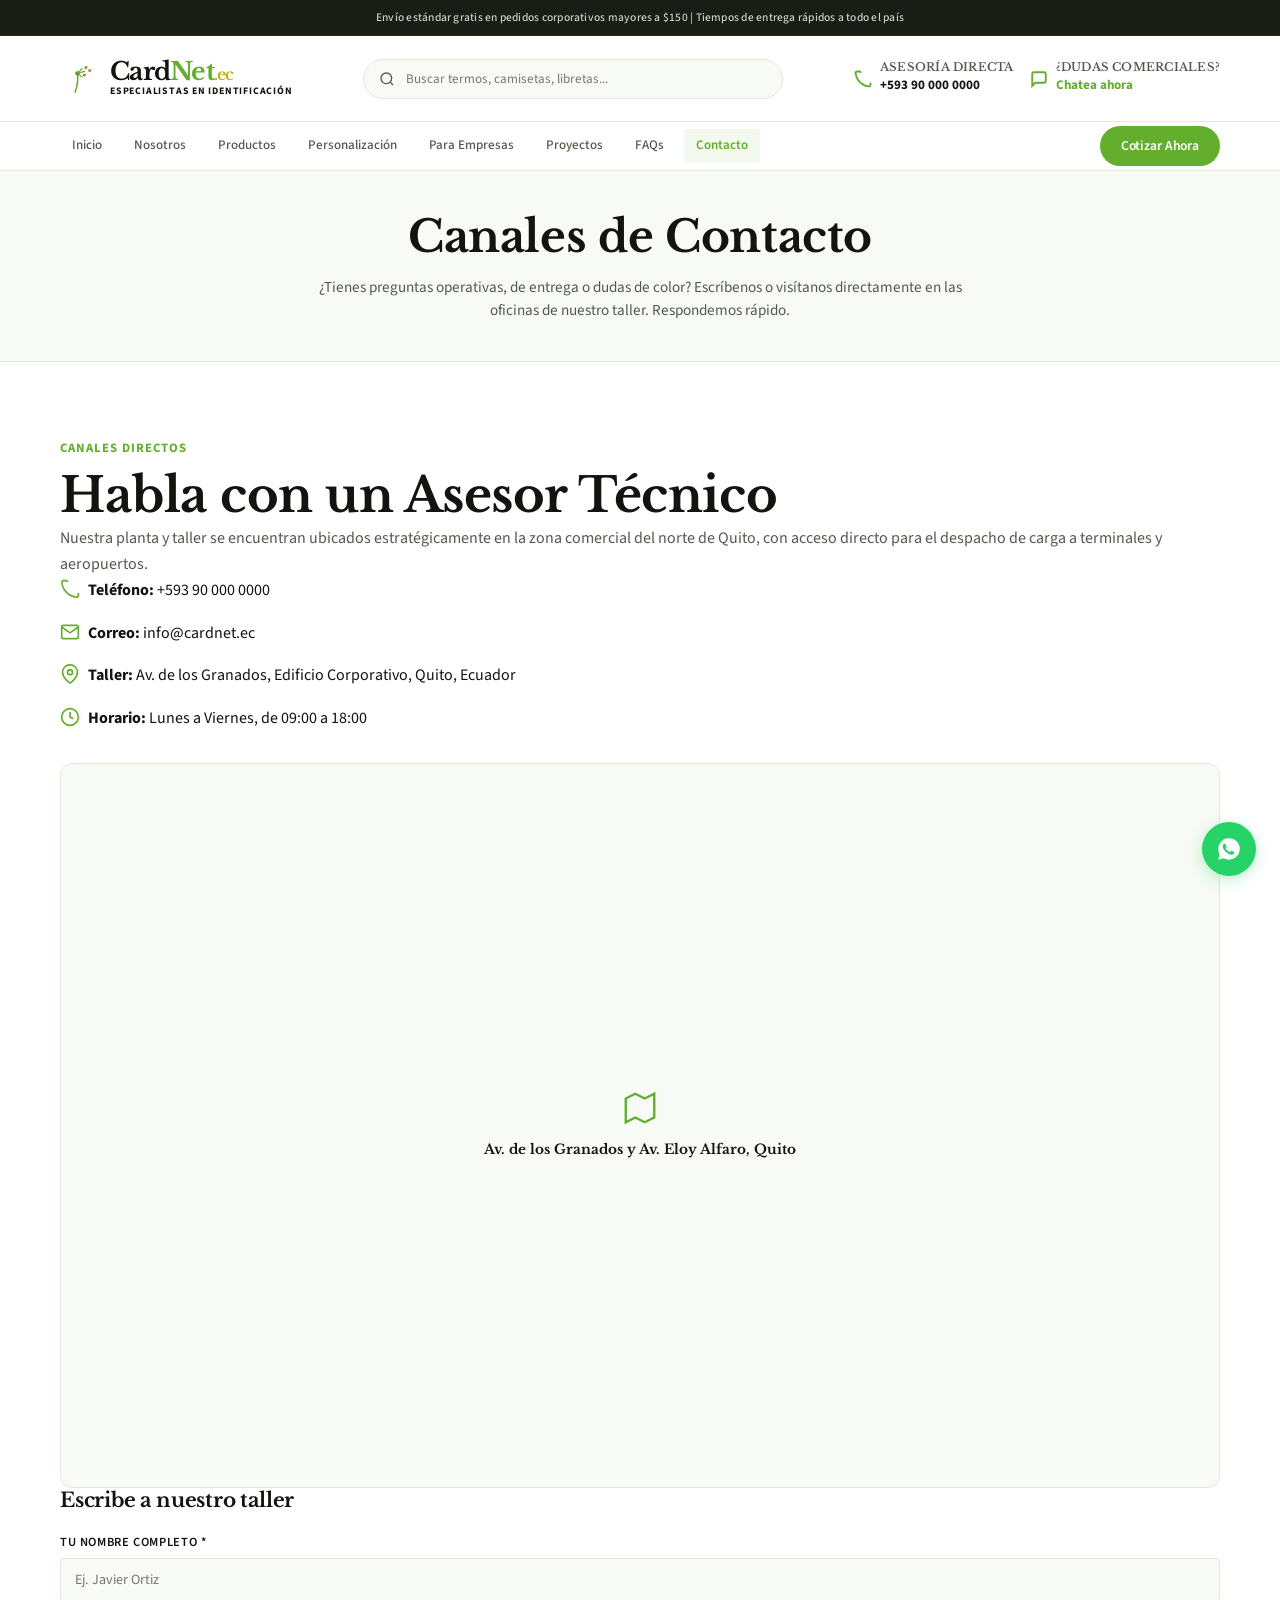
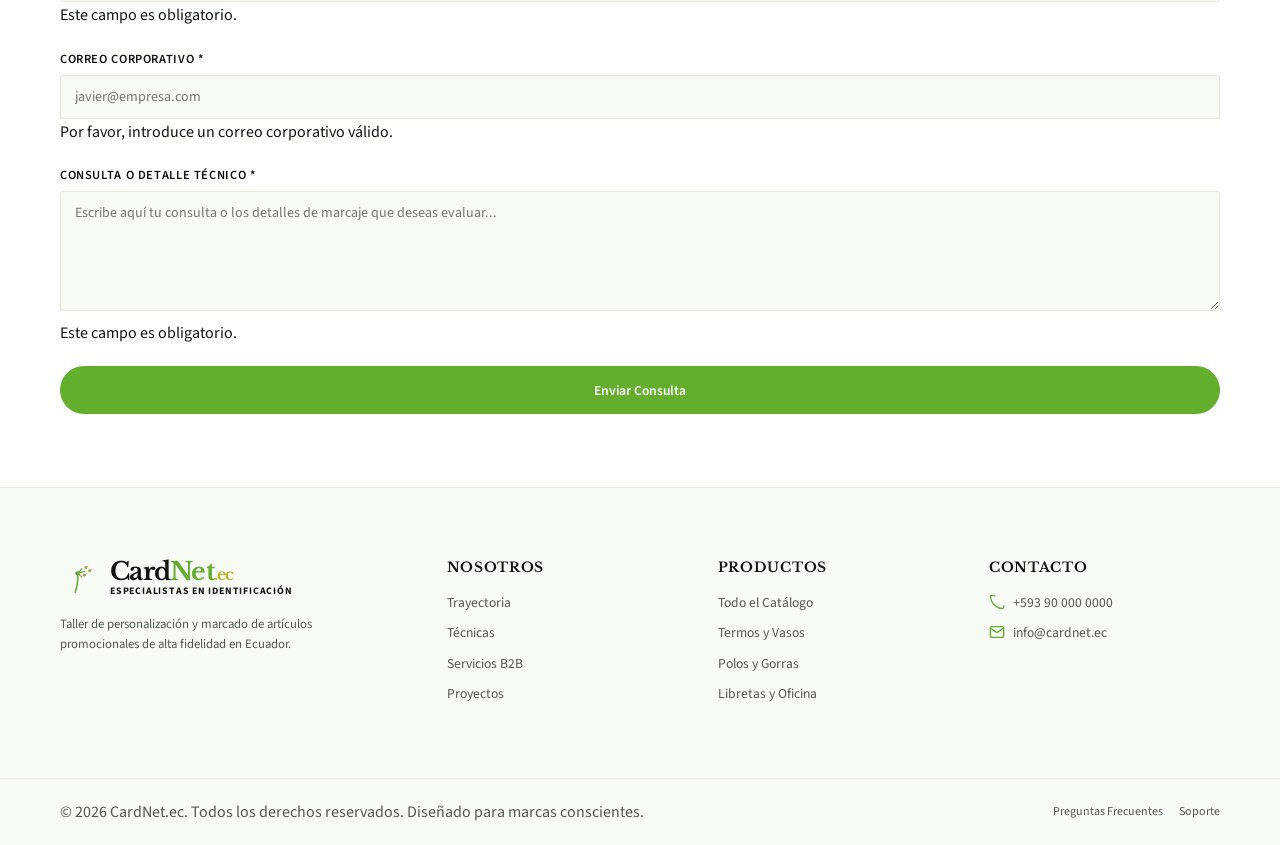
==== contacto.html @ f40c0572 "Redesign: Change typography to Libre Baskerville & Source Sans 3 for formal, elegant and premium cor" ====
<!DOCTYPE html>
<html lang="es">
<head>
    <meta charset="UTF-8">
    <meta name="viewport" content="width=device-width, initial-scale=1.0">
    <title>Contacto | CardNet.ec - Taller de Marcado Promocional</title>
    <meta name="description" content="Ponte en contacto con CardNet.ec. Agenda una llamada comercial, escríbenos por WhatsApp o visítanos en nuestro taller de Quito, Ecuador.">
    <link rel="canonical" href="https://cardnet.ec/contacto.html">
    
    <!-- Open Graph -->
    <meta property="og:type" content="website">
    <meta property="og:url" content="https://cardnet.ec/contacto.html">
    <meta property="og:title" content="Contacto Comercial B2B | CardNet.ec">
    <meta property="og:description" content="Comunícate con nuestros asesores de marcado técnico. Rápida respuesta corporativa.">
    <meta property="og:image" content="https://cardnet.ec/images/og-image.jpg">

    <!-- CSS Modulares -->
    <link rel="stylesheet" href="css/base.css?v=1.0.5">
    <link rel="stylesheet" href="css/layout.css?v=1.0.5">
    <link rel="stylesheet" href="css/components.css?v=1.0.5">
    <link rel="stylesheet" href="css/pages.css?v=1.0.5">
    <link rel="stylesheet" href="css/animations.css?v=1.0.5">

    <!-- Google Fonts: Libre Baskerville (Serif Elegante) & Source Sans 3 (Sans Formal) -->
    <link rel="preconnect" href="https://fonts.googleapis.com">
    <link rel="preconnect" href="https://fonts.gstatic.com" crossorigin>
    <link href="https://fonts.googleapis.com/css2?family=Libre+Baskerville:ital,wght@0,400;0,700;1,400&family=Source+Sans+3:wght@400;500;600;700&display=swap" rel="stylesheet">
</head>
<body>

    <!-- Barra de Anuncios Superior -->
    <div class="top-announcement-bar">
        Envío estándar gratis en pedidos corporativos mayores a $150 | Tiempos de entrega rápidos a todo el país
    </div>

    <!-- Cabecera de Página Multicapa -->
    <header class="main-header">
        <div class="container">
            <div class="header-middle">
                <a href="index.html" class="logo" aria-label="CardNet.ec Inicio">
                    <span class="logo-symbol-wrap">
                        <svg class="logo-dandelion" viewBox="0 0 100 80" width="38" height="38" fill="none" stroke="currentColor">
                            <path d="M40 75 C45 60 48 40 46 25" stroke="#63AE2C" stroke-width="4" stroke-linecap="round"/>
                            <circle cx="46" cy="25" r="5" fill="#63AE2C"/>
                            <path d="M46 25 L58 13 M46 25 L65 20 M46 25 L58 35" stroke="#63AE2C" stroke-width="3" stroke-linecap="round"/>
                            <circle cx="68" cy="10" r="3" fill="#BAAF1A"/>
                            <path d="M68 10 L74 6" stroke="#BAAF1A" stroke-width="2"/>
                            <circle cx="78" cy="18" r="3" fill="#BAAF1A"/>
                            <path d="M78 18 L84 14" stroke="#BAAF1A" stroke-width="2"/>
                            <circle cx="64" cy="30" r="3" fill="#BAAF1A"/>
                            <path d="M64 30 L70 26" stroke="#BAAF1A" stroke-width="2"/>
                        </svg>
                    </span>
                    <span class="logo-text-group">
                        <span class="logo-text">Card<span class="logo-net">Net</span><span class="logo-suffix">.ec</span></span>
                        <span class="logo-subtext">Especialistas en IDentificación</span>
                    </span>
                </a>
                
                <div class="header-search">
                    <svg class="search-icon" viewBox="0 0 24 24" width="18" height="18" fill="none" stroke="currentColor" stroke-width="2">
                        <circle cx="11" cy="11" r="8"/><line x1="21" y1="21" x2="16.65" y2="16.65"/>
                    </svg>
                    <input class="search-input" type="text" placeholder="Buscar termos, camisetas, libretas...">
                </div>

                <div class="header-contact-status">
                    <div class="contact-status-item">
                        <span class="status-icon-wrap">
                            <svg style="width: 18px; height: 18px; fill: none; stroke: currentColor; stroke-width: 2.5;" viewBox="0 0 24 24">
                                <path d="M22 16.92v3a2 2 0 0 1-2.18 2 19.79 19.79 0 0 1-8.63-3.07 19.5 19.5 0 0 1-6-6 19.79 19.79 0 0 1-3.07-8.67A2 2 0 0 1 4.11 2h3a2 2 0 0 1 2 1.72(12.84 12.84 0 0 0 .7 2.81 2 2 0 0 1-.45 2.11L8.09 9.91a16 16 0 0 0 6 6l1.27-1.27a2 2 0 0 1 2.11-.45 12.84 12.84 0 0 0 2.81.7A2 2 0 0 1 22 16.92z"/>
                            </svg>
                        </span>
                        <div class="status-text">
                            <h4>Asesoría Directa</h4>
                            <p>+593 90 000 0000</p>
                        </div>
                    </div>
                    <div class="contact-status-item">
                        <span class="status-icon-wrap">
                            <svg style="width: 18px; height: 18px; fill: none; stroke: currentColor; stroke-width: 2.5;" viewBox="0 0 24 24">
                                <path d="M21 15a2 2 0 0 1-2 2H7l-4 4V5a2 2 0 0 1 2-2h14a2 2 0 0 1 2 2z"/>
                            </svg>
                        </span>
                        <div class="status-text">
                            <h4>¿Dudas Comerciales?</h4>
                            <p><a href="#" class="status-link">Chatea ahora</a></p>
                        </div>
                    </div>
                </div>

                <button class="burger-menu" aria-label="Abrir menú de navegación" aria-expanded="false" aria-controls="mobile-nav">
                    <span class="burger-line"></span>
                    <span class="burger-line"></span>
                    <span class="burger-line"></span>
                </button>
            </div>
        </div>

        <div class="header-bottom">
            <div class="container nav-container">
                <nav class="nav-menu" aria-label="Navegación principal">
                    <a href="index.html" class="nav-link">Inicio</a>
                    <a href="nosotros.html" class="nav-link">Nosotros</a>
                    <a href="productos.html" class="nav-link">Productos</a>
                    <a href="personalizacion.html" class="nav-link">Personalización</a>
                    <a href="empresas.html" class="nav-link">Para Empresas</a>
                    <a href="proyectos.html" class="nav-link">Proyectos</a>
                    <a href="faq.html" class="nav-link">FAQs</a>
                    <a href="contacto.html" class="nav-link active">Contacto</a>
                </nav>
                <div class="header-bottom-actions">
                    <a href="cotizacion.html" class="btn btn-primary" style="padding: 0.5rem 1.25rem;">Cotizar Ahora</a>
                </div>
            </div>
        </div>
    </header>

    <!-- Menú Móvil -->
    <div class="mobile-nav-overlay"></div>
    <nav id="mobile-nav" class="mobile-nav" aria-label="Navegación móvil">
        <a href="index.html" class="mobile-link">Inicio</a>
        <a href="nosotros.html" class="mobile-link">Nosotros</a>
        <a href="productos.html" class="mobile-link">Productos</a>
        <a href="personalizacion.html" class="mobile-link">Personalización</a>
        <a href="empresas.html" class="mobile-link">Para Empresas</a>
        <a href="proyectos.html" class="mobile-link">Proyectos</a>
        <a href="faq.html" class="mobile-link">FAQs</a>
        <a href="contacto.html" class="mobile-link active">Contacto</a>
        <a href="cotizacion.html" class="btn btn-primary" style="margin-top: 1rem; width: 100%;">Cotizar Ahora</a>
    </nav>

    <!-- Encabezado de Página Interna -->
    <div class="page-header-block">
        <div class="container">
            <h1 class="page-header-title">Canales de Contacto</h1>
            <p class="page-header-description">¿Tienes preguntas operativas, de entrega o dudas de color? Escríbenos o visítanos directamente en las oficinas de nuestro taller. Respondemos rápido.</p>
        </div>
    </div>

    <!-- MAIN CONTENT -->
    <main class="section-padding container">
        
        <div class="split-feature">
            
            <!-- Canales y Horarios -->
            <div class="split-content reveal-on-scroll">
                <span class="section-subtitle">Canales Directos</span>
                <h2>Habla con un Asesor Técnico</h2>
                <p>Nuestra planta y taller se encuentran ubicados estratégicamente en la zona comercial del norte de Quito, con acceso directo para el despacho de carga a terminales y aeropuertos.</p>
                
                <div class="footer-contact-info" style="margin-bottom: 2rem; gap: 1rem;">
                    <div class="footer-contact-item" style="font-size: 1rem;">
                        <svg class="footer-contact-icon" style="width: 20px; height: 20px;" viewBox="0 0 24 24"><path d="M22 16.92v3a2 2 0 0 1-2.18 2 19.79 19.79 0 0 1-8.63-3.07 19.5 19.5 0 0 1-6-6 19.79 19.79 0 0 1-3.07-8.67A2 2 0 0 1 4.11 2h3a2 2 0 0 1 2 1.72(12.84 12.84 0 0 0 .7 2.81 2 2 0 0 1-.45 2.11L8.09 9.91a16 16 0 0 0 6 6l1.27-1.27a2 2 0 0 1 2.11-.45 12.84 12.84 0 0 0 2.81.7A2 2 0 0 1 22 16.92z"/></svg>
                        <span><strong>Teléfono:</strong> +593 90 000 0000</span>
                    </div>
                    <div class="footer-contact-item" style="font-size: 1rem;">
                        <svg class="footer-contact-icon" style="width: 20px; height: 20px;" viewBox="0 0 24 24"><path d="M4 4h16c1.1 0 2 .9 2 2v12c0 1.1-.9 2-2 2H4c-1.1 0-2-.9-2-2V6c0-1.1.9-2 2-2z"/><path d="m22 6-10 7L2 6"/></svg>
                        <span><strong>Correo:</strong> info@cardnet.ec</span>
                    </div>
                    <div class="footer-contact-item" style="font-size: 1rem;">
                        <svg class="footer-contact-icon" style="width: 20px; height: 20px;" viewBox="0 0 24 24"><path d="M21 10c0 7-9 13-9 13s-9-6-9-13a9 9 0 0 1 18 0z"/><circle cx="12" cy="10" r="3"/></svg>
                        <span><strong>Taller:</strong> Av. de los Granados, Edificio Corporativo, Quito, Ecuador</span>
                    </div>
                    <div class="footer-contact-item" style="font-size: 1rem;">
                        <svg class="footer-contact-icon" style="width: 20px; height: 20px;" viewBox="0 0 24 24"><circle cx="12" cy="12" r="10"/><polyline points="12 6 12 12 16 14"/></svg>
                        <span><strong>Horario:</strong> Lunes a Viernes, de 09:00 a 18:00</span>
                    </div>
                </div>

                <div class="image-placeholder theme-blue">
                    <svg class="image-placeholder-icon" viewBox="0 0 24 24" width="44" height="44" fill="none" stroke="currentColor" stroke-width="1.5">
                        <polygon points="3 6 9 3 15 6 21 3 21 18 15 21 9 18 3 21"/></svg>
                    <span class="image-placeholder-text">Av. de los Granados y Av. Eloy Alfaro, Quito</span>
                </div>
            </div>

            <!-- Formulario de Consulta -->
            <div class="split-visual reveal-on-scroll delay-100">
                <div class="solution-card">
                    <h3 style="margin-bottom: 1.25rem; font-size: 1.25rem;">Escribe a nuestro taller</h3>
                    
                    <form id="contact-form" novalidate>
                        <div class="form-group">
                            <label class="form-label" for="name">Tu Nombre Completo *</label>
                            <input class="form-input" type="text" id="name" required placeholder="Ej. Javier Ortiz">
                            <span class="form-error-msg">Este campo es obligatorio.</span>
                        </div>

                        <div class="form-group">
                            <label class="form-label" for="email">Correo Corporativo *</label>
                            <input class="form-input" type="email" id="email" required placeholder="javier@empresa.com">
                            <span class="form-error-msg">Por favor, introduce un correo corporativo válido.</span>
                        </div>

                        <div class="form-group">
                            <label class="form-label" for="message">Consulta o Detalle Técnico *</label>
                            <textarea class="form-textarea" id="message" required placeholder="Escribe aquí tu consulta o los detalles de marcaje que deseas evaluar..."></textarea>
                            <span class="form-error-msg">Este campo es obligatorio.</span>
                        </div>

                        <button class="btn btn-primary" type="submit" style="width: 100%;">
                            Enviar Consulta
                        </button>
                    </form>
                </div>
            </div>

        </div>

    </main>

    <!-- Pie de Página -->
    <footer class="main-footer">
        <div class="container footer-top section-padding">
            <div class="footer-grid">
                <div class="footer-brand-column">
                    <a href="index.html" class="logo footer-logo" aria-label="CardNet.ec Inicio">
                        <span class="logo-symbol-wrap">
                            <svg class="logo-dandelion" viewBox="0 0 100 80" width="32" height="32" fill="none" stroke="currentColor">
                            <path d="M40 75 C45 60 48 40 46 25" stroke="#63AE2C" stroke-width="4" stroke-linecap="round"/>
                            <circle cx="46" cy="25" r="5" fill="#63AE2C"/>
                            <path d="M46 25 L58 13 M46 25 L65 20 M46 25 L58 35" stroke="#63AE2C" stroke-width="3" stroke-linecap="round"/>
                            <circle cx="68" cy="10" r="3" fill="#BAAF1A"/>
                            <path d="M68 10 L74 6" stroke="#BAAF1A" stroke-width="2"/>
                            <circle cx="78" cy="18" r="3" fill="#BAAF1A"/>
                            <path d="M78 18 L84 14" stroke="#BAAF1A" stroke-width="2"/>
                            <circle cx="64" cy="30" r="3" fill="#BAAF1A"/>
                            <path d="M64 30 L70 26" stroke="#BAAF1A" stroke-width="2"/>
                        </svg>
                        </span>
                        <span class="logo-text-group">
                            <span class="logo-text">Card<span class="logo-net">Net</span><span class="logo-suffix">.ec</span></span>
                            <span class="logo-subtext">Especialistas en IDentificación</span>
                        </span>
                    </a>
                    <p class="footer-description">Taller de personalización y marcado de artículos promocionales de alta fidelidad en Ecuador.</p>
                </div>
                <div class="footer-links-column">
                    <h3 class="footer-heading">Nosotros</h3>
                    <nav class="footer-links" aria-label="Enlaces corporativos">
                        <a href="nosotros.html" class="footer-link">Trayectoria</a>
                        <a href="personalizacion.html" class="footer-link">Técnicas</a>
                        <a href="empresas.html" class="footer-link">Servicios B2B</a>
                        <a href="proyectos.html" class="footer-link">Proyectos</a>
                    </nav>
                </div>
                <div class="footer-links-column">
                    <h3 class="footer-heading">Productos</h3>
                    <nav class="footer-links" aria-label="Enlaces de productos">
                        <a href="productos.html" class="footer-link">Todo el Catálogo</a>
                        <a href="productos.html#termos" class="footer-link">Termos y Vasos</a>
                        <a href="productos.html#textil" class="footer-link">Polos y Gorras</a>
                        <a href="productos.html#oficina" class="footer-link">Libretas y Oficina</a>
                    </nav>
                </div>
                <div class="footer-links-column">
                    <h3 class="footer-heading">Contacto</h3>
                    <div class="footer-contact-info">
                        <div class="footer-contact-item">
                            <svg class="footer-contact-icon" viewBox="0 0 24 24"><path d="M22 16.92v3a2 2 0 0 1-2.18 2 19.79 19.79 0 0 1-8.63-3.07 19.5 19.5 0 0 1-6-6 19.79 19.79 0 0 1-3.07-8.67A2 2 0 0 1 4.11 2h3a2 2 0 0 1 2 1.72(12.84 12.84 0 0 0 .7 2.81 2 2 0 0 1-.45 2.11L8.09 9.91a16 16 0 0 0 6 6l1.27-1.27a2 2 0 0 1 2.11-.45 12.84 12.84 0 0 0 2.81.7A2 2 0 0 1 22 16.92z"/></svg>
                            <span>+593 90 000 0000</span>
                        </div>
                        <div class="footer-contact-item">
                            <svg class="footer-contact-icon" viewBox="0 0 24 24"><path d="M4 4h16c1.1 0 2 .9 2 2v12c0 1.1-.9 2-2 2H4c-1.1 0-2-.9-2-2V6c0-1.1.9-2 2-2z"/><path d="m22 6-10 7L2 6"/></svg>
                            <span>info@cardnet.ec</span>
                        </div>
                    </div>
                </div>
            </div>
        </div>
        <div class="footer-bottom">
            <div class="container footer-bottom-flex">
                <p>&copy; 2026 CardNet.ec. Todos los derechos reservados. Diseñado para marcas conscientes.</p>
                <div class="footer-bottom-links">
                    <a href="faq.html" class="footer-bottom-link">Preguntas Frecuentes</a>
                    <a href="contacto.html" class="footer-bottom-link">Soporte</a>
                </div>
            </div>
        </div>
    </footer>

    <!-- Botón de WhatsApp Flotante -->
    <a href="#" class="whatsapp-float" target="_blank" rel="noopener noreferrer">
        <svg class="whatsapp-icon" viewBox="0 0 24 24" width="28" height="28" fill="currentColor">
            <path d="M12.012 2c-5.506 0-9.989 4.478-9.99 9.984a9.96 9.96 0 0 0 1.333 4.982L2 22l5.233-1.371a9.994 9.994 0 0 0 4.779 1.22h.005c5.505 0 9.99-4.478 9.99-9.985A9.988 9.988 0 0 0 12.012 2zm4.7 13.916c-.223.633-1.29 1.205-1.782 1.282-.477.075-.947.168-3.067-.665-2.707-1.06-4.442-3.817-4.577-3.996-.134-.178-1.096-1.455-1.096-2.781 0-1.325.692-1.973.938-2.228.246-.255.535-.319.714-.319.18 0 .358.001.514.009.16.008.375-.062.586.448.223.54.76 1.851.827 1.984.067.134.112.29.022.468-.09.18-.134.29-.268.447-.134.156-.282.35-.403.47-.134.134-.273.28-.117.548.156.268.693 1.139 1.492 1.85 1.026.914 1.89 1.196 2.158 1.33.268.134.424.112.58-.067.157-.18.67-.781.848-1.049.178-.268.358-.223.58-.134.224.089 1.42.67 1.666.792.246.123.411.18.47.282.06.101.06.586-.163 1.218z"/>
        </svg>
    </a>

    <!-- Scripts Modulares -->
    <script src="js/main.js"></script>
    <script src="js/animations.js"></script>
    <script src="js/forms.js"></script>
</body>
</html>
---- css/base.css ----
/* ==========================================================================
   CardNet.ec - Sistema de Diseño "Formal & Corporate Engraving" (base.css)
   ========================================================================== */

/* 1. Variables de Diseño (Tokens de Marca Premium y Corporativos) */
:root {
    /* Paleta de Colores Inspirada en el Logo Real (Verde, Negro y Oro) */
    --primary: #63AE2C;            /* Verde Hoja CardNet */
    --primary-hover: #508E22;
    --primary-light: rgba(99, 174, 44, 0.08);
    --accent: #BAAF1A;             /* Dorado Semilla del Diente de León */
    --accent-hover: #9E9415;
    
    /* Superficies Modernas y Contraste Premium */
    --dark: #11140F;               /* Negro Mate de Títulos y Chapa Metálica */
    --dark-alt: #181E15;           /* Carbón Vegetal Profundo */
    --light: #FFFFFF;              /* Blanco Puro */
    --surface-light: #F7FAF5;      /* Blanco Verdoso Suave */
    --border: #E1E8DC;             /* Borde Fino Orgánico */
    
    /* Nueva Combinación Tipográfica Formal y Elegante */
    --font-heading: 'Libre Baskerville', Georgia, serif;
    --font-body: 'Source Sans 3', system-ui, -apple-system, sans-serif;
    
    /* Textos con Excelente Contraste */
    --text-main: #11140F;
    --text-muted: #515A4D;         /* Gris Orgánico Muted */
    --text-light: #F7FAF5;
    
    /* Escala de Espaciado */
    --space-xs: clamp(0.5rem, 1.2vw, 0.85rem);
    --space-sm: clamp(0.9rem, 2vw, 1.25rem);
    --space-md: clamp(1.75rem, 4vw, 2.5rem);
    --space-lg: clamp(3rem, 6vw, 4.5rem);
    --space-xl: clamp(4.5rem, 9vw, 7rem);
    
    /* Bordes Redondeados Sobrios */
    --radius-sm: 3px;
    --radius-md: 6px;
    --radius-lg: 12px;
    
    /* Sombras Finitas Premium */
    --shadow-sm: 0 1px 3px rgba(17, 20, 15, 0.04);
    --shadow-md: 0 4px 12px -2px rgba(17, 20, 15, 0.05), 0 2px 6px -1px rgba(17, 20, 15, 0.02);
    --shadow-lg: 0 12px 24px -4px rgba(17, 20, 15, 0.06), 0 4px 12px -2px rgba(17, 20, 15, 0.03);
    
    /* Transiciones de Interfaz */
    --transition-smooth: all 0.3s cubic-bezier(0.25, 0.8, 0.25, 1);
    --transition-fast: all 0.15s ease-in-out;
}

/* 2. Reset CSS */
*, *::before, *::after {
    box-sizing: border-box;
    margin: 0;
    padding: 0;
}

html {
    scroll-behavior: smooth;
    font-size: 16px;
    -webkit-text-size-adjust: 100%;
}

body {
    background-color: var(--light);
    color: var(--text-main);
    font-family: var(--font-body);
    line-height: 1.65;
    overflow-x: hidden;
}

ul, ol {
    list-style: none;
}

a {
    color: inherit;
    text-decoration: none;
    transition: var(--transition-fast);
    font-family: var(--font-body);
}

img, svg {
    display: block;
    max-width: 100%;
    height: auto;
}

button, input, select, textarea {
    font-family: var(--font-body);
    font-size: inherit;
    color: inherit;
    background: none;
    border: none;
}

button {
    cursor: pointer;
}

/* 3. Tipografía Jerárquica y Legibilidad (Libre Baskerville para Headings) */
h1, h2, h3, h4, h5, h6 {
    font-family: var(--font-heading);
    font-weight: 700;
    line-height: 1.2;
    color: var(--dark);
    letter-spacing: -0.01em;
}

h1 {
    font-size: clamp(38px, 5vw, 68px);
}

h2 {
    font-size: clamp(30px, 4vw, 48px);
}

h3 {
    font-size: clamp(22px, 3vw, 32px);
}

h4 {
    font-size: clamp(18px, 2.2vw, 24px);
}

p {
    color: var(--text-muted);
    font-size: clamp(16px, 1.1vw, 18px);
}

p strong {
    color: var(--dark);
}

.text-highlight {
    color: var(--primary);
}
---- css/layout.css ----
/* ==========================================================================
   CardNet.ec - Estructura de Páginas y Maquetación Premium (layout.css)
   ========================================================================== */

/* 1. Contenedores y Secciones */
.container {
    width: 100%;
    max-width: 1240px;
    margin-left: auto;
    margin-right: auto;
    padding-left: clamp(1rem, 4vw, 2.5rem);
    padding-right: clamp(1rem, 4vw, 2.5rem);
}

.section-padding {
    padding-top: var(--space-lg);
    padding-bottom: var(--space-lg);
    position: relative;
}

.section-bg-light {
    background-color: var(--surface-light);
}

.section-bg-dark {
    background-color: var(--dark-alt);
    color: var(--text-light);
}

.section-bg-dark h1,
.section-bg-dark h2,
.section-bg-dark h3,
.section-bg-dark h4 {
    color: var(--text-light);
}

.section-bg-dark p {
    color: rgba(247, 250, 245, 0.7);
}

.section-header {
    max-width: 720px;
    margin-bottom: var(--space-md);
}

.section-header.center {
    text-align: center;
    margin-left: auto;
    margin-right: auto;
}

.section-title {
    margin-bottom: 1rem;
    font-weight: 800;
}

.section-subtitle {
    display: inline-block;
    font-size: 0.8rem;
    font-weight: 700;
    text-transform: uppercase;
    color: var(--primary);
    margin-bottom: 0.5rem;
    letter-spacing: 0.08em;
}

/* 2. Rejillas de Columnas */
.grid-2, .grid-3, .grid-4 {
    display: grid;
    grid-template-columns: 1fr;
    gap: var(--space-sm);
}

@media (min-width: 768px) {
    .grid-2 {
        grid-template-columns: repeat(2, 1fr);
        gap: var(--space-md);
    }
    .grid-3 {
        grid-template-columns: repeat(2, 1fr);
    }
    .grid-4 {
        grid-template-columns: repeat(2, 1fr);
    }
}

@media (min-width: 1024px) {
    .grid-3 {
        grid-template-columns: repeat(3, 1fr);
    }
    .grid-4 {
        grid-template-columns: repeat(4, 1fr);
    }
}

/* 3. Cabecera Multicapa (Estilo Moderno & Limpio) */

/* Barra de Anuncios Superior */
.top-announcement-bar {
    background-color: var(--dark-alt);
    color: rgba(247, 250, 245, 0.8);
    font-size: 0.72rem;
    font-weight: 500;
    text-align: center;
    padding: 8px 0;
    letter-spacing: 0.02em;
    border-bottom: 1px solid rgba(255, 255, 255, 0.05);
}

/* Header Principal */
.main-header {
    background-color: rgba(255, 255, 255, 0.95);
    backdrop-filter: blur(12px);
    -webkit-backdrop-filter: blur(12px);
    border-bottom: 1px solid var(--border);
    position: sticky;
    top: 0;
    z-index: 100;
    transition: var(--transition-smooth);
}

/* Fila de Marca y Buscador */
.header-middle {
    display: flex;
    align-items: center;
    justify-content: space-between;
    height: 85px;
    gap: 1.5rem;
}

/* Logo Rediseñado con Isotipo Diente de León */
.logo {
    display: flex;
    align-items: center;
    gap: 12px;
    user-select: none;
    flex-shrink: 0;
}

.logo-symbol-wrap {
    display: flex;
    align-items: center;
    justify-content: center;
    position: relative;
    width: 38px;
    height: 38px;
}

.logo-dandelion {
    width: 100%;
    height: 100%;
}

.logo-text-group {
    display: flex;
    flex-direction: column;
    justify-content: center;
}

.logo-text {
    font-family: var(--font-heading);
    font-weight: 800;
    font-size: 1.55rem;
    color: var(--dark);
    line-height: 1;
    letter-spacing: -0.03em;
}

.logo-net {
    color: var(--primary);
}

.logo-suffix {
    color: var(--accent);
    font-weight: 600;
    font-size: 1rem;
}

.logo-subtext {
    font-family: var(--font-body);
    font-size: 0.62rem;
    font-weight: 700;
    text-transform: uppercase;
    color: var(--dark);
    letter-spacing: 0.08em;
    margin-top: 2px;
    line-height: 1;
}

/* Barra de Búsqueda del Header (Centro) */
.header-search {
    display: none;
}

@media (min-width: 1024px) {
    .header-search {
        display: flex;
        align-items: center;
        flex-grow: 1;
        max-width: 420px;
        position: relative;
    }
    
    .search-input {
        width: 100%;
        padding: 10px 16px 10px 42px;
        background-color: var(--surface-light);
        border: 1px solid var(--border);
        border-radius: 50px;
        font-family: var(--font-body);
        font-size: 0.82rem;
        transition: var(--transition-fast);
    }
    
    .search-input:focus {
        background-color: var(--light);
        border-color: var(--primary);
        outline: none;
        box-shadow: 0 0 0 3px rgba(99, 174, 44, 0.1);
    }
    
    .search-icon {
        position: absolute;
        left: 16px;
        width: 16px;
        height: 16px;
        stroke: var(--text-muted);
        stroke-width: 2;
        fill: none;
        pointer-events: none;
    }
}

/* Barra de Contacto Directo (Derecha) */
.header-contact-status {
    display: none;
}

@media (min-width: 768px) {
    .header-contact-status {
        display: flex;
        align-items: center;
        gap: 16px;
        font-size: 0.8rem;
    }
    
    .contact-status-item {
        display: flex;
        align-items: center;
        gap: 8px;
    }
    
    .status-icon-wrap {
        color: var(--primary);
        display: flex;
        align-items: center;
    }
    
    .status-text h4 {
        font-size: 0.72rem;
        font-weight: 600;
        color: var(--text-muted);
        text-transform: uppercase;
        letter-spacing: 0.02em;
    }
    
    .status-text p {
        font-size: 0.82rem;
        font-weight: 700;
        color: var(--dark);
    }
    
    .status-text .status-link {
        color: var(--primary);
        font-weight: 700;
    }
}

/* Fila de Menú de Categorías (Bottom Header) */
.header-bottom {
    border-top: 1px solid var(--border);
    display: none;
}

@media (min-width: 1024px) {
    .header-bottom {
        display: block;
    }
    
    .nav-container {
        display: flex;
        align-items: center;
        justify-content: space-between;
        height: 48px;
    }
    
    .nav-menu {
        display: flex;
        align-items: center;
        gap: 0.5rem;
    }
    
    .nav-link {
        font-family: var(--font-body);
        font-weight: 500;
        font-size: 0.82rem;
        color: var(--text-muted);
        padding: 6px 12px;
        border-radius: var(--radius-sm);
    }
    
    .nav-link:hover, .nav-link.active {
        color: var(--primary);
        background-color: var(--primary-light);
        font-weight: 600;
    }
    
    .header-bottom-actions {
        display: flex;
        align-items: center;
        gap: 16px;
    }
}

/* Botón Hamburguesa */
.burger-menu {
    display: flex;
    flex-direction: column;
    justify-content: space-between;
    width: 24px;
    height: 16px;
    cursor: pointer;
    z-index: 101;
}

.burger-line {
    width: 100%;
    height: 2px;
    background-color: var(--dark);
    transition: var(--transition-fast);
    border-radius: 2px;
}

@media (min-width: 1024px) {
    .burger-menu {
        display: none;
    }
}

/* Sidebar Móvil */
.mobile-nav {
    position: fixed;
    top: 0;
    right: -100%;
    width: 85%;
    max-width: 320px;
    height: 100vh;
    background-color: var(--light);
    z-index: 99;
    box-shadow: -2px 0 10px rgba(0,0,0,0.05);
    padding: 80px 1.5rem 1.5rem;
    display: flex;
    flex-direction: column;
    gap: 1rem;
    transition: var(--transition-smooth);
    border-left: 1px solid var(--border);
}

.mobile-nav.open {
    right: 0;
}

.mobile-link {
    font-family: var(--font-heading);
    font-weight: 700;
    font-size: 1.1rem;
    color: var(--dark);
    border-bottom: 1px solid var(--border);
    padding-bottom: 8px;
    display: block;
}

.mobile-link.active {
    color: var(--primary);
}

.mobile-nav-overlay {
    position: fixed;
    top: 0;
    left: 0;
    width: 100vw;
    height: 100vh;
    background-color: rgba(17, 20, 15, 0.2);
    z-index: 98;
    opacity: 0;
    visibility: hidden;
    transition: var(--transition-smooth);
}

.mobile-nav-overlay.open {
    opacity: 1;
    visibility: visible;
}

.burger-menu.open .burger-line:nth-child(1) {
    transform: translateY(7px) rotate(45deg);
}
.burger-menu.open .burger-line:nth-child(2) {
    opacity: 0;
}
.burger-menu.open .burger-line:nth-child(3) {
    transform: translateY(-7px) rotate(-45deg);
}

/* 4. Footer Moderno */
.main-footer {
    background-color: var(--surface-light);
    border-top: 1px solid var(--border);
    color: var(--text-muted);
    font-size: 0.85rem;
}

.footer-top {
    padding-top: var(--space-lg);
    padding-bottom: var(--space-lg);
}

.footer-grid {
    display: grid;
    grid-template-columns: 1fr;
    gap: var(--space-md);
}

@media (min-width: 768px) {
    .footer-grid {
        grid-template-columns: repeat(2, 1fr);
    }
}

@media (min-width: 1024px) {
    .footer-grid {
        grid-template-columns: 1.5fr 1fr 1fr 1fr;
    }
}

.footer-logo {
    margin-bottom: 1rem;
}

.footer-logo .logo-symbol {
    box-shadow: none;
}

.footer-description {
    max-width: 260px;
    margin-bottom: 1rem;
    font-size: 0.8rem;
    line-height: 1.6;
}

.footer-heading {
    font-family: var(--font-heading);
    font-size: 0.85rem;
    font-weight: 700;
    color: var(--dark);
    margin-bottom: 1rem;
    text-transform: uppercase;
    letter-spacing: 0.05em;
}

.footer-links {
    display: flex;
    flex-direction: column;
    gap: 0.5rem;
}

.footer-link:hover {
    color: var(--primary);
}

.footer-contact-info {
    display: flex;
    flex-direction: column;
    gap: 0.5rem;
}

.footer-contact-item {
    display: flex;
    align-items: flex-start;
    gap: 8px;
}

.footer-contact-icon {
    width: 16px;
    height: 16px;
    stroke: var(--primary);
    stroke-width: 2;
    fill: none;
    flex-shrink: 0;
    margin-top: 2px;
}

.footer-bottom {
    border-top: 1px solid var(--border);
    padding: 1.25rem 0;
    font-size: 0.75rem;
}

.footer-bottom-flex {
    display: flex;
    flex-direction: column;
    gap: 8px;
    align-items: center;
}

@media (min-width: 768px) {
    .footer-bottom-flex {
        flex-direction: row;
        justify-content: space-between;
    }
}

.footer-bottom-links {
    display: flex;
    gap: 16px;
}

.footer-bottom-link:hover {
    color: var(--primary);
}
---- css/components.css ----
/* ==========================================================================
   CardNet.ec - Componentes UI de Marcaje Premium (components.css)
   ========================================================================== */

/* 1. Botones de Alta Precisión */
.btn {
    display: inline-flex;
    align-items: center;
    justify-content: center;
    padding: 0.85rem 2rem;
    border-radius: 50px;
    font-family: var(--font-body);
    font-weight: 600;
    font-size: 0.85rem;
    transition: var(--transition-smooth);
    border: 1px solid transparent;
    cursor: pointer;
    text-align: center;
    position: relative;
    overflow: hidden;
    letter-spacing: -0.01em;
}

.btn-primary {
    background-color: var(--primary);
    color: var(--light);
}

.btn-primary:hover {
    background-color: var(--primary-hover);
    transform: translateY(-2px);
    box-shadow: 0 4px 15px rgba(99, 174, 44, 0.25);
}

.btn-secondary {
    background-color: var(--light);
    color: var(--dark);
    border-color: var(--border);
}

.btn-secondary:hover {
    background-color: var(--surface-light);
    border-color: var(--primary);
    transform: translateY(-2px);
}

.btn-dark {
    background-color: var(--dark);
    color: var(--light);
}

.btn-dark:hover {
    background-color: var(--dark-alt);
    transform: translateY(-2px);
    box-shadow: 0 4px 15px rgba(17, 20, 15, 0.2);
}

.btn-accent {
    background-color: var(--accent);
    color: var(--dark);
}

.btn-accent:hover {
    background-color: var(--accent-hover);
    transform: translateY(-2px);
    box-shadow: 0 4px 15px rgba(186, 175, 26, 0.25);
}

.btn-white {
    background-color: var(--light);
    color: var(--dark);
}

.btn-white:hover {
    background-color: var(--surface-light);
    transform: translateY(-2px);
}

/* 2. Barra de Garantías Premium (Bajo el Hero) */
.satisfaction-bar {
    border-top: 1px solid var(--border);
    border-bottom: 1px solid var(--border);
    padding: 1.5rem 0;
    background-color: var(--light);
}

.satisfaction-grid {
    display: flex;
    justify-content: space-between;
    flex-wrap: wrap;
    gap: 1.5rem;
}

.satisfaction-item {
    display: flex;
    align-items: center;
    gap: 10px;
    font-size: 0.85rem;
    font-weight: 600;
    color: var(--text-muted);
    flex-grow: 1;
    justify-content: center;
}

.satisfaction-item strong {
    color: var(--dark);
}

.satisfaction-icon {
    width: 20px;
    height: 20px;
    stroke: var(--primary);
    stroke-width: 2.2;
    fill: none;
    flex-shrink: 0;
}

/* 3. Cuadrícula de Métodos de Marcado (Con Foco en Grabado Láser) */
.brand-grid {
    display: grid;
    grid-template-columns: repeat(2, 1fr);
    gap: 15px;
}

@media (min-width: 768px) {
    .brand-grid {
        grid-template-columns: repeat(4, 1fr);
    }
}

@media (min-width: 1024px) {
    .brand-grid {
        grid-template-columns: repeat(5, 1fr);
    }
}

.brand-card {
    background-color: var(--light);
    border: 1px solid var(--border);
    border-radius: var(--radius-md);
    padding: 1.5rem 1.25rem;
    display: flex;
    flex-direction: column;
    align-items: center;
    justify-content: center;
    text-align: center;
    transition: var(--transition-smooth);
    position: relative;
    overflow: hidden;
}

.brand-card::before {
    content: '';
    position: absolute;
    top: 0;
    left: 0;
    width: 100%;
    height: 3px;
    background-color: transparent;
    transition: var(--transition-fast);
}

.brand-card:hover {
    border-color: var(--border);
    background-color: var(--surface-light);
    transform: translateY(-3px);
    box-shadow: var(--shadow-md);
}

/* Foco visual del Láser en la grilla */
.brand-card.laser-focus {
    border-color: var(--primary);
    background-color: var(--surface-light);
    box-shadow: 0 4px 20px rgba(99, 174, 44, 0.12);
}

.brand-card.laser-focus::before {
    background-color: var(--primary);
}

.brand-card.laser-focus::after {
    content: 'Especialidad';
    position: absolute;
    top: 6px;
    right: -24px;
    background-color: var(--accent);
    color: var(--dark);
    font-size: 0.55rem;
    font-weight: 700;
    text-transform: uppercase;
    padding: 2px 24px;
    transform: rotate(45deg);
    letter-spacing: 0.05em;
}

.brand-card-text {
    font-family: var(--font-heading);
    font-weight: 700;
    font-size: 0.95rem;
    color: var(--dark);
    margin-bottom: 0.25rem;
}

.brand-card-sub {
    font-size: 0.72rem;
    color: var(--text-muted);
}

/* 4. Tarjetas de Productos Personalizables (Estilo Galería con Intención) */
.product-card {
    background-color: var(--light);
    border: 1px solid var(--border);
    border-radius: var(--radius-lg);
    overflow: hidden;
    transition: var(--transition-smooth);
    display: flex;
    flex-direction: column;
    height: 100%;
    position: relative;
}

.product-card:hover {
    transform: translateY(-5px);
    box-shadow: var(--shadow-lg);
    border-color: var(--primary);
}

.product-card-image-wrap {
    position: relative;
    overflow: hidden;
}

.product-card-body {
    padding: 1.5rem;
    display: flex;
    flex-direction: column;
    flex-grow: 1;
}

.product-card-title {
    font-family: var(--font-heading);
    font-size: 1.2rem;
    font-weight: 700;
    margin-bottom: 0.5rem;
    color: var(--dark);
    line-height: 1.25;
}

.product-card-price {
    font-size: 0.78rem;
    font-weight: 700;
    text-transform: uppercase;
    letter-spacing: 0.05em;
    color: var(--primary);
    margin-bottom: 0.5rem;
}

.product-card-desc {
    font-size: 0.85rem;
    color: var(--text-muted);
    line-height: 1.5;
    margin-bottom: 1.5rem;
    flex-grow: 1;
}

.product-card-link {
    font-family: var(--font-body);
    font-weight: 600;
    font-size: 0.82rem;
    color: var(--dark);
    display: inline-flex;
    align-items: center;
    gap: 6px;
    width: fit-content;
    border-bottom: 1px solid transparent;
    padding-bottom: 2px;
}

.product-card-link::after {
    content: '→';
    transition: var(--transition-fast);
}

.product-card:hover .product-card-link {
    color: var(--primary);
    border-color: var(--primary);
}

.product-card:hover .product-card-link::after {
    transform: translateX(4px);
}

/* 5. Formularios Corporativos Limpios */
.form-group {
    margin-bottom: 1.25rem;
}

.form-label {
    display: block;
    font-size: 0.78rem;
    font-weight: 600;
    margin-bottom: 0.35rem;
    color: var(--dark);
    text-transform: uppercase;
    letter-spacing: 0.05em;
}

.form-input, .form-select, .form-textarea {
    width: 100%;
    padding: 11px 14px;
    background-color: var(--surface-light);
    border: 1px solid var(--border);
    border-radius: var(--radius-sm);
    font-family: var(--font-body);
    font-size: 0.88rem;
    transition: var(--transition-fast);
}

.form-input:focus, .form-select:focus, .form-textarea:focus {
    outline: none;
    border-color: var(--primary);
    background-color: var(--light);
    box-shadow: 0 0 0 3px rgba(99, 174, 44, 0.08);
}

.form-textarea {
    resize: vertical;
    min-height: 120px;
}

/* 6. Acordeón FAQ Profesional */
.faq-item {
    border-bottom: 1px solid var(--border);
    background-color: var(--light);
}

.faq-trigger {
    display: flex;
    justify-content: space-between;
    align-items: center;
    width: 100%;
    text-align: left;
    padding: 1.5rem 0;
    font-family: var(--font-heading);
    font-weight: 700;
    font-size: 1.05rem;
    color: var(--dark);
    transition: var(--transition-fast);
}

.faq-trigger:hover {
    color: var(--primary);
}

.faq-icon {
    width: 12px;
    height: 12px;
    position: relative;
    color: var(--text-muted);
}

.faq-icon::before, .faq-icon::after {
    content: '';
    position: absolute;
    background-color: currentColor;
    transition: var(--transition-fast);
}

.faq-icon::before {
    top: 5px;
    left: 0;
    width: 12px;
    height: 2px;
}

.faq-icon::after {
    top: 0;
    left: 5px;
    width: 2px;
    height: 12px;
}

.faq-item.active .faq-icon::after {
    transform: rotate(90deg);
    opacity: 0;
}

.faq-content {
    max-height: 0;
    overflow: hidden;
    transition: max-height 0.25s cubic-bezier(0.4, 0, 0.2, 1);
}

.faq-content p {
    padding: 0 0 1.5rem 0;
    font-size: 0.88rem;
    color: var(--text-muted);
    line-height: 1.6;
}

/* 7. Placeholders / Renders de Mockups Premium */
.image-placeholder {
    width: 100%;
    aspect-ratio: 16/10;
    background-color: var(--surface-light);
    display: flex;
    flex-direction: column;
    align-items: center;
    justify-content: center;
    position: relative;
    overflow: hidden;
    border-radius: var(--radius-lg);
    border: 1px solid var(--border);
}

.image-placeholder-inner {
    position: absolute;
    inset: 16px;
    border-radius: var(--radius-md);
    display: flex;
    flex-direction: column;
    align-items: center;
    justify-content: center;
    background-color: var(--light);
    border: 1px dashed var(--border);
    transition: var(--transition-smooth);
}

/* Fondos temáticos sofisticados */
.image-placeholder.theme-green .image-placeholder-inner {
    background: linear-gradient(135deg, var(--surface-light) 0%, rgba(99, 174, 44, 0.05) 100%);
    border-color: rgba(99, 174, 44, 0.2);
}

.image-placeholder.theme-blue .image-placeholder-inner {
    background: linear-gradient(135deg, var(--surface-light) 0%, rgba(186, 175, 26, 0.05) 100%);
    border-color: rgba(186, 175, 26, 0.2);
}

.image-placeholder.theme-gray .image-placeholder-inner {
    background: linear-gradient(135deg, var(--surface-light) 0%, rgba(17, 20, 15, 0.03) 100%);
}

.image-placeholder-icon {
    width: 38px;
    height: 38px;
    stroke: var(--primary);
    stroke-width: 1.5;
    fill: none;
    margin-bottom: 0.75rem;
    z-index: 2;
}

.image-placeholder-text {
    font-family: var(--font-heading);
    font-size: 0.85rem;
    font-weight: 700;
    color: var(--dark);
    z-index: 2;
    text-align: center;
    padding: 0 10px;
}

.image-placeholder-sub {
    font-size: 0.7rem;
    color: var(--text-muted);
    z-index: 2;
    margin-top: 2px;
}

.image-placeholder.portrait {
    aspect-ratio: 4/5;
}

/* 8. Botón de WhatsApp Flotante Redondeado */
.whatsapp-float {
    position: fixed;
    bottom: 24px;
    right: 24px;
    background-color: #25D366;
    color: white;
    width: 54px;
    height: 54px;
    border-radius: 50%;
    display: flex;
    align-items: center;
    justify-content: center;
    box-shadow: 0 4px 15px rgba(37, 211, 102, 0.3);
    z-index: 999;
    transition: var(--transition-smooth);
}

.whatsapp-float:hover {
    transform: scale(1.08) translateY(-2px);
    box-shadow: 0 6px 20px rgba(37, 211, 102, 0.4);
}

.whatsapp-icon {
    width: 26px;
    height: 26px;
    fill: currentColor;
}
---- css/pages.css ----
/* ==========================================================================
   CardNet.ec - Estructura de Páginas e Identidad Visual (pages.css)
   ========================================================================== */

/* 1. Hero Block (Concepto: Tu marca no debería verse igual que todas) */
.hero-block {
    padding-top: clamp(2rem, 8vw, 5rem);
    padding-bottom: clamp(2rem, 8vw, 5rem);
    background-color: var(--light);
    position: relative;
    overflow: hidden;
}

.hero-layout {
    display: grid;
    grid-template-columns: 1fr;
    gap: var(--space-md);
    align-items: center;
}

@media (min-width: 1024px) {
    .hero-layout {
        grid-template-columns: 1.1fr 0.9fr;
        gap: var(--space-lg);
    }
}

.hero-content {
    display: flex;
    flex-direction: column;
}

.hero-tag {
    display: inline-flex;
    align-items: center;
    gap: 8px;
    background-color: var(--primary-light);
    border: 1px solid rgba(99, 174, 44, 0.15);
    padding: 6px 14px;
    border-radius: 50px;
    width: fit-content;
    margin-bottom: 1.25rem;
}

.hero-tag-text {
    font-size: 0.72rem;
    font-weight: 700;
    text-transform: uppercase;
    color: var(--primary);
    letter-spacing: 0.05em;
}

.hero-tag-accent {
    width: 6px;
    height: 6px;
    background-color: var(--accent);
    border-radius: 50%;
}

.hero-title {
    margin-bottom: 1rem;
    line-height: 1.1;
    font-weight: 800;
}

.hero-description {
    font-size: clamp(0.95rem, 2vw, 1.1rem);
    color: var(--text-muted);
    line-height: 1.6;
    margin-bottom: 2rem;
    max-width: 580px;
}

.hero-actions {
    display: flex;
    flex-wrap: wrap;
    gap: 0.75rem;
}

/* Collage visual de Hero */
.hero-visual-wrapper {
    position: relative;
    width: 100%;
}

.hero-visual-wrapper::before {
    content: '';
    position: absolute;
    top: -10%;
    right: -10%;
    width: 60%;
    height: 60%;
    background: radial-gradient(circle, rgba(99, 174, 44, 0.1) 0%, transparent 70%);
    z-index: 0;
    pointer-events: none;
}

/* 2. Sección del Diferencial (Identidad frente a lo genérico) */
.differential-container {
    display: grid;
    grid-template-columns: 1fr;
    gap: var(--space-md);
    align-items: center;
}

@media (min-width: 1024px) {
    .differential-container {
        grid-template-columns: 0.9fr 1.1fr;
        gap: var(--space-lg);
    }
}

.differential-visual {
    position: relative;
}

.differential-content {
    display: flex;
    flex-direction: column;
}

.differential-bullets {
    display: flex;
    flex-direction: column;
    gap: 1.5rem;
    margin-top: 1.5rem;
}

.diff-item {
    display: flex;
    gap: 16px;
}

.diff-icon-box {
    width: 44px;
    height: 44px;
    border-radius: var(--radius-md);
    background-color: var(--primary-light);
    color: var(--primary);
    display: flex;
    align-items: center;
    justify-content: center;
    flex-shrink: 0;
}

.diff-info h4 {
    font-family: var(--font-heading);
    font-size: 1.05rem;
    font-weight: 700;
    color: var(--dark);
    margin-bottom: 0.35rem;
}

.diff-info p {
    font-size: 0.88rem;
    line-height: 1.5;
}

/* 3. Sección Especial de Grabado Láser (Sección Clave con Peso Visual) */
.laser-section {
    background-color: var(--dark-alt);
    color: var(--text-light);
    border-radius: var(--radius-lg);
    overflow: hidden;
    position: relative;
    padding: var(--space-lg) var(--space-md);
}

@media (min-width: 1024px) {
    .laser-section {
        padding: var(--space-lg) var(--space-lg);
    }
}

/* Efecto de línea láser sutil */
.laser-section::after {
    content: '';
    position: absolute;
    top: 0;
    left: 25%;
    width: 1px;
    height: 100%;
    background: linear-gradient(to bottom, transparent, var(--primary) 30%, var(--primary) 70%, transparent);
    opacity: 0.25;
}

.laser-layout {
    display: grid;
    grid-template-columns: 1fr;
    gap: var(--space-md);
    align-items: center;
    position: relative;
    z-index: 2;
}

@media (min-width: 1024px) {
    .laser-layout {
        grid-template-columns: 1.15fr 0.85fr;
        gap: var(--space-lg);
    }
}

.laser-visual {
    background-color: rgba(255, 255, 255, 0.02);
    border: 1px solid rgba(255, 255, 255, 0.05);
    border-radius: var(--radius-lg);
    padding: 1.5rem;
    position: relative;
    overflow: hidden;
}

.laser-visual::before {
    content: '';
    position: absolute;
    top: 0;
    left: 0;
    width: 100%;
    height: 100%;
    background: radial-gradient(circle at 70% 30%, rgba(99, 174, 44, 0.08) 0%, transparent 60%);
    pointer-events: none;
}

.laser-capabilities {
    display: grid;
    grid-template-columns: repeat(2, 1fr);
    gap: 15px;
    margin-top: 1.5rem;
}

.laser-cap-item {
    background-color: rgba(255, 255, 255, 0.03);
    border: 1px solid rgba(255, 255, 255, 0.05);
    border-radius: var(--radius-md);
    padding: 1rem;
    display: flex;
    flex-direction: column;
    gap: 6px;
    transition: var(--transition-fast);
}

.laser-cap-item:hover {
    border-color: rgba(99, 174, 44, 0.3);
    background-color: rgba(255, 255, 255, 0.05);
}

.laser-cap-item span {
    font-size: 0.68rem;
    font-weight: 700;
    text-transform: uppercase;
    color: var(--primary);
    letter-spacing: 0.05em;
}

.laser-cap-item h4 {
    font-family: var(--font-heading);
    font-size: 0.95rem;
    font-weight: 700;
    color: var(--light);
}

/* 4. Banner Dual Moderno (Estilo MOO) */
.dual-banner {
    display: grid;
    grid-template-columns: 1fr;
    border-radius: var(--radius-lg);
    overflow: hidden;
    border: 1px solid var(--border);
}

@media (min-width: 1024px) {
    .dual-banner {
        grid-template-columns: 1fr 1fr;
    }
}

.dual-banner-visual {
    background-color: var(--surface-light);
    display: flex;
    align-items: center;
    justify-content: center;
}

.dual-banner-content {
    background-color: var(--dark-alt);
    color: var(--text-light);
    padding: clamp(2rem, 5vw, 4rem);
    display: flex;
    flex-direction: column;
    justify-content: center;
}

.dual-banner-content h3 {
    font-family: var(--font-heading);
    font-size: clamp(1.5rem, 3vw, 2rem);
    color: var(--light);
    margin-bottom: 1rem;
}

.dual-banner-content p {
    color: rgba(247, 250, 245, 0.75);
    margin-bottom: 2rem;
    line-height: 1.6;
}

/* 5. Proceso Creativo Cuidado (Paso a Paso) */
.process-grid {
    display: grid;
    grid-template-columns: 1fr;
    gap: 20px;
    margin-top: 2rem;
}

@media (min-width: 768px) {
    .process-grid {
        grid-template-columns: repeat(2, 1fr);
    }
}

@media (min-width: 1024px) {
    .process-grid {
        grid-template-columns: repeat(5, 1fr);
        gap: 15px;
    }
}

.process-step {
    background-color: var(--light);
    border: 1px solid var(--border);
    border-radius: var(--radius-md);
    padding: 1.5rem 1.25rem;
    position: relative;
    transition: var(--transition-smooth);
}

.process-step:hover {
    border-color: var(--primary);
    transform: translateY(-3px);
    box-shadow: var(--shadow-md);
}

.process-number {
    font-family: var(--font-heading);
    font-size: 2.25rem;
    font-weight: 800;
    color: rgba(99, 174, 44, 0.15);
    line-height: 1;
    margin-bottom: 0.75rem;
}

.process-step h4 {
    font-family: var(--font-heading);
    font-size: 0.95rem;
    font-weight: 700;
    color: var(--dark);
    margin-bottom: 0.5rem;
}

.process-step p {
    font-size: 0.78rem;
    line-height: 1.45;
}

/* 6. Bloque de Encabezado de Página Interna */
.page-header-block {
    background-color: var(--surface-light);
    border-bottom: 1px solid var(--border);
    padding: var(--space-md) 0;
    text-align: center;
}

.page-header-title {
    font-family: var(--font-heading);
    font-size: clamp(2rem, 4vw, 2.75rem);
    margin-bottom: 0.75rem;
}

.page-header-description {
    max-width: 680px;
    margin-left: auto;
    margin-right: auto;
    font-size: 0.95rem;
    line-height: 1.5;
}
---- css/animations.css ----
/* ==========================================================================
   CardNet.ec - Animaciones de Precisión e Interacción Láser (animations.css)
   ========================================================================== */

/* 1. Clases de Animación por Scroll (Activables vía JS) */
.reveal-on-scroll {
    opacity: 0;
    transform: translateY(20px);
    transition: opacity 0.6s cubic-bezier(0.25, 1, 0.5, 1), transform 0.6s cubic-bezier(0.25, 1, 0.5, 1);
    will-change: opacity, transform;
}

.reveal-on-scroll.active {
    opacity: 1;
    transform: translateY(0);
}

.delay-100 { transition-delay: 0.1s; }
.delay-200 { transition-delay: 0.2s; }
.delay-300 { transition-delay: 0.3s; }
.delay-400 { transition-delay: 0.4s; }

/* 2. Micro-Interacción de Barrido Láser (Efecto de luz de chapa) */
@keyframes laser-sweep {
    0% {
        left: -100%;
    }
    100% {
        left: 200%;
    }
}

/* Efecto aplicable en hover a tarjetas */
.product-card, .brand-card, .laser-visual, .solution-card {
    position: relative;
}

.product-card::after, .brand-card::after {
    content: '';
    position: absolute;
    top: 0;
    left: -100%;
    width: 50%;
    height: 100%;
    background: linear-gradient(
        to right,
        rgba(255, 255, 255, 0) 0%,
        rgba(99, 174, 44, 0.08) 50%,
        rgba(255, 255, 255, 0) 100%
    );
    transform: skewX(-25deg);
    transition: none;
    pointer-events: none;
    z-index: 5;
}

.product-card:hover::after, .brand-card:hover::after {
    animation: laser-sweep 0.75s ease-in-out forwards;
}

/* 3. Brillo de Enfoque Láser para el Elemento Destacado */
@keyframes pulse-laser-glow {
    0% {
        box-shadow: 0 0 0 0 rgba(99, 174, 44, 0.2);
    }
    70% {
        box-shadow: 0 0 0 8px rgba(99, 174, 44, 0);
    }
    100% {
        box-shadow: 0 0 0 0 rgba(99, 174, 44, 0);
    }
}

.brand-card.laser-focus {
    animation: pulse-laser-glow 2.5s infinite;
}

/* 4. Transiciones de Opacidad Suaves */
.fade-in {
    animation: fadeIn 0.5s ease-out forwards;
}

@keyframes fadeIn {
    from {
        opacity: 0;
    }
    to {
        opacity: 1;
    }
}
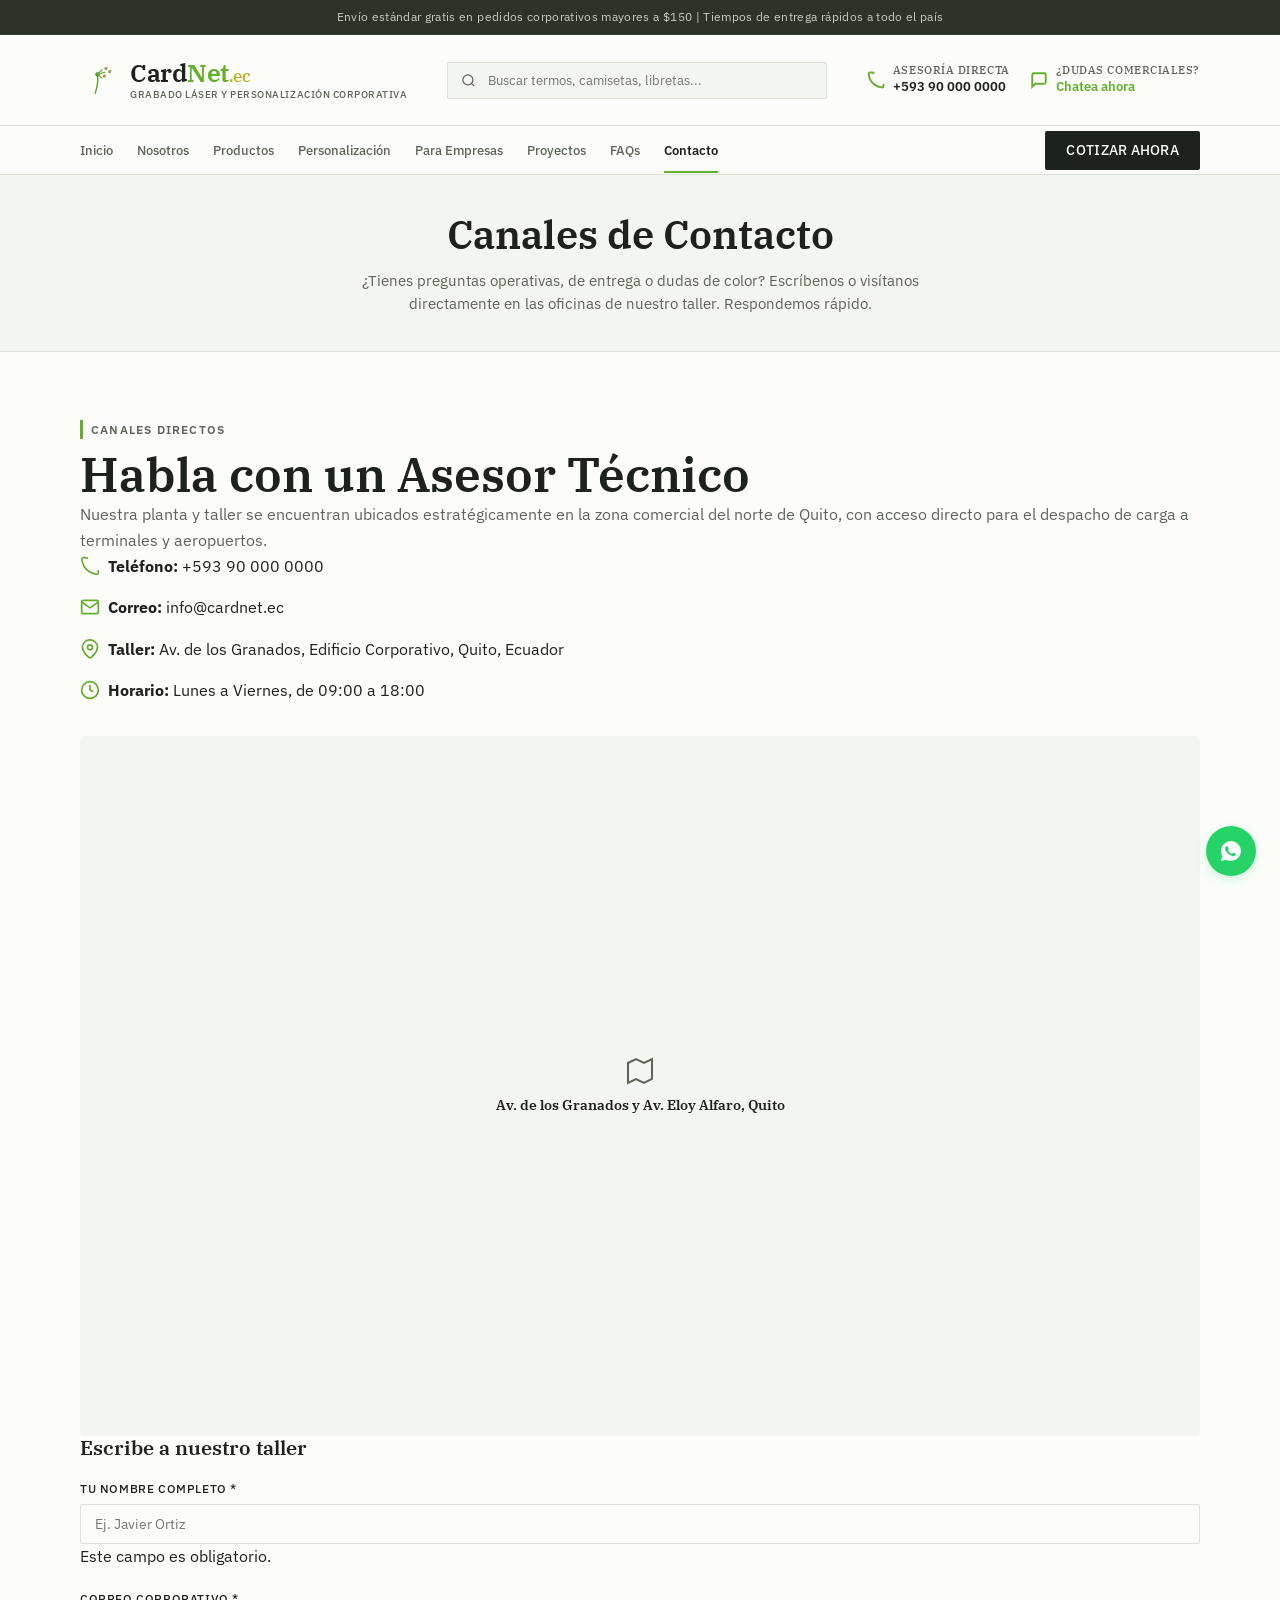
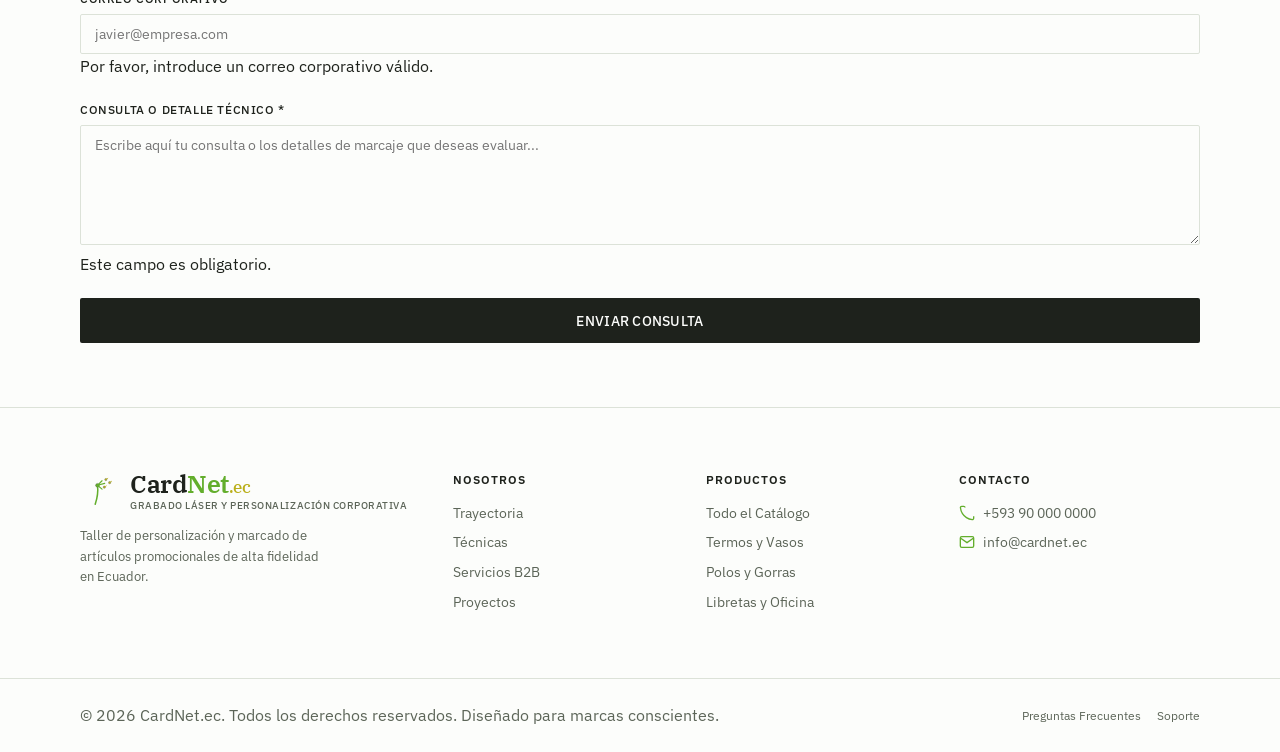
==== commit d47ac7cf: "Redesign: Clean layout, IBM Plex typography, refined copyright footer, and sobber corporative brand " ====
--- a/contacto.html
+++ b/contacto.html
@@ -15,16 +15,16 @@
     <meta property="og:image" content="https://cardnet.ec/images/og-image.jpg">
 
     <!-- CSS Modulares -->
-    <link rel="stylesheet" href="css/base.css?v=1.0.5">
-    <link rel="stylesheet" href="css/layout.css?v=1.0.5">
-    <link rel="stylesheet" href="css/components.css?v=1.0.5">
-    <link rel="stylesheet" href="css/pages.css?v=1.0.5">
-    <link rel="stylesheet" href="css/animations.css?v=1.0.5">
-
-    <!-- Google Fonts: Libre Baskerville (Serif Elegante) & Source Sans 3 (Sans Formal) -->
+    <link rel="stylesheet" href="css/base.css?v=1.0.6">
+    <link rel="stylesheet" href="css/layout.css?v=1.0.6">
+    <link rel="stylesheet" href="css/components.css?v=1.0.6">
+    <link rel="stylesheet" href="css/pages.css?v=1.0.6">
+    <link rel="stylesheet" href="css/animations.css?v=1.0.6">
+
+    <!-- Google Fonts: IBM Plex Serif (Elegante y Formal) & IBM Plex Sans (Limpio y Corporativo) -->
     <link rel="preconnect" href="https://fonts.googleapis.com">
     <link rel="preconnect" href="https://fonts.gstatic.com" crossorigin>
-    <link href="https://fonts.googleapis.com/css2?family=Libre+Baskerville:ital,wght@0,400;0,700;1,400&family=Source+Sans+3:wght@400;500;600;700&display=swap" rel="stylesheet">
+    <link href="https://fonts.googleapis.com/css2?family=IBM+Plex+Sans:wght@400;500;600;700&family=IBM+Plex+Serif:ital,wght@0,400;0,500;0,600;0,700;1,400&display=swap" rel="stylesheet">
 </head>
 <body>
 
@@ -53,7 +53,7 @@
                     </span>
                     <span class="logo-text-group">
                         <span class="logo-text">Card<span class="logo-net">Net</span><span class="logo-suffix">.ec</span></span>
-                        <span class="logo-subtext">Especialistas en IDentificación</span>
+                        <span class="logo-subtext">Grabado láser y personalización corporativa</span>
                     </span>
                 </a>
                 
@@ -231,7 +231,7 @@
                         </span>
                         <span class="logo-text-group">
                             <span class="logo-text">Card<span class="logo-net">Net</span><span class="logo-suffix">.ec</span></span>
-                            <span class="logo-subtext">Especialistas en IDentificación</span>
+                            <span class="logo-subtext">Grabado láser y personalización corporativa</span>
                         </span>
                     </a>
                     <p class="footer-description">Taller de personalización y marcado de artículos promocionales de alta fidelidad en Ecuador.</p>
--- a/css/base.css
+++ b/css/base.css
@@ -1,52 +1,51 @@
 /* ==========================================================================
-   CardNet.ec - Sistema de Diseño "Formal & Corporate Engraving" (base.css)
+   CardNet.ec - Sistema de Diseño Editorial y Corporativo (base.css)
    ========================================================================== */
 
-/* 1. Variables de Diseño (Tokens de Marca Premium y Corporativos) */
+/* 1. Variables de Diseño (Tokens de Marca Premium y Sobrios) */
 :root {
-    /* Paleta de Colores Inspirada en el Logo Real (Verde, Negro y Oro) */
-    --primary: #63AE2C;            /* Verde Hoja CardNet */
+    /* Paleta de Colores Corporativa y Orgánica (Alineada al Logo Real) */
+    --primary: #63AE2C;            /* Verde Hoja CardNet (Uso como acento selectivo) */
     --primary-hover: #508E22;
-    --primary-light: rgba(99, 174, 44, 0.08);
-    --accent: #BAAF1A;             /* Dorado Semilla del Diente de León */
-    --accent-hover: #9E9415;
+    --primary-light: rgba(99, 174, 44, 0.05);
     
-    /* Superficies Modernas y Contraste Premium */
-    --dark: #11140F;               /* Negro Mate de Títulos y Chapa Metálica */
-    --dark-alt: #181E15;           /* Carbón Vegetal Profundo */
-    --light: #FFFFFF;              /* Blanco Puro */
-    --surface-light: #F7FAF5;      /* Blanco Verdoso Suave */
-    --border: #E1E8DC;             /* Borde Fino Orgánico */
+    /* Tonos Neutros Sobrios y Elegantes */
+    --dark: #1E221C;               /* Negro Carbón / Grafito */
+    --dark-alt: #2D3329;           /* Grafito Profundo */
+    --light: #FCFDFB;              /* Blanco Cálido / Hueso */
+    --surface-light: #F2F5F0;      /* Gris Claro Cálido */
+    --border: #DCE2D8;             /* Línea Fina Discreta de 1px */
+    --accent-gold: #BAAF1A;        /* Dorado Apagado / Champagne */
     
-    /* Nueva Combinación Tipográfica Formal y Elegante */
-    --font-heading: 'Libre Baskerville', Georgia, serif;
-    --font-body: 'Source Sans 3', system-ui, -apple-system, sans-serif;
+    /* Tipografía Corporativa y Formal */
+    --font-heading: 'IBM Plex Serif', Georgia, serif;
+    --font-body: 'IBM Plex Sans', system-ui, -apple-system, sans-serif;
     
-    /* Textos con Excelente Contraste */
-    --text-main: #11140F;
-    --text-muted: #515A4D;         /* Gris Orgánico Muted */
-    --text-light: #F7FAF5;
+    /* Textos de Alta Legibilidad */
+    --text-main: #1E221C;
+    --text-muted: #5C6558;         /* Grafito Suave */
+    --text-light: #FCFDFB;
     
-    /* Escala de Espaciado */
-    --space-xs: clamp(0.5rem, 1.2vw, 0.85rem);
-    --space-sm: clamp(0.9rem, 2vw, 1.25rem);
-    --space-md: clamp(1.75rem, 4vw, 2.5rem);
-    --space-lg: clamp(3rem, 6vw, 4.5rem);
-    --space-xl: clamp(4.5rem, 9vw, 7rem);
+    /* Escala de Espaciado Amplio y Editorial */
+    --space-xs: clamp(0.5rem, 1vw, 0.75rem);
+    --space-sm: clamp(0.85rem, 1.8vw, 1.15rem);
+    --space-md: clamp(1.5rem, 3.5vw, 2.25rem);
+    --space-lg: clamp(2.5rem, 5vw, 4rem);
+    --space-xl: clamp(4rem, 8vw, 6rem);
     
-    /* Bordes Redondeados Sobrios */
-    --radius-sm: 3px;
-    --radius-md: 6px;
-    --radius-lg: 12px;
+    /* Bordes Redondeados Discretos (No circulares ni infantiles) */
+    --radius-sm: 2px;
+    --radius-md: 4px;
+    --radius-lg: 8px;
     
-    /* Sombras Finitas Premium */
-    --shadow-sm: 0 1px 3px rgba(17, 20, 15, 0.04);
-    --shadow-md: 0 4px 12px -2px rgba(17, 20, 15, 0.05), 0 2px 6px -1px rgba(17, 20, 15, 0.02);
-    --shadow-lg: 0 12px 24px -4px rgba(17, 20, 15, 0.06), 0 4px 12px -2px rgba(17, 20, 15, 0.03);
+    /* Sombras Naturales y Tenues */
+    --shadow-sm: 0 1px 2px rgba(30, 34, 28, 0.02);
+    --shadow-md: 0 4px 10px rgba(30, 34, 28, 0.03);
+    --shadow-lg: 0 10px 20px rgba(30, 34, 28, 0.04);
     
-    /* Transiciones de Interfaz */
-    --transition-smooth: all 0.3s cubic-bezier(0.25, 0.8, 0.25, 1);
-    --transition-fast: all 0.15s ease-in-out;
+    /* Transiciones Clásicas y Suaves */
+    --transition-smooth: all 0.35s cubic-bezier(0.215, 0.61, 0.355, 1);
+    --transition-fast: all 0.15s ease-out;
 }
 
 /* 2. Reset CSS */
@@ -66,7 +65,7 @@
     background-color: var(--light);
     color: var(--text-main);
     font-family: var(--font-body);
-    line-height: 1.65;
+    line-height: 1.6;
     overflow-x: hidden;
 }
 
@@ -99,13 +98,12 @@
     cursor: pointer;
 }
 
-/* 3. Tipografía Jerárquica y Legibilidad (Libre Baskerville para Headings) */
+/* 3. Tipografía Formal IBM Plex */
 h1, h2, h3, h4, h5, h6 {
     font-family: var(--font-heading);
-    font-weight: 700;
-    line-height: 1.2;
+    font-weight: 600;
+    line-height: 1.15;
     color: var(--dark);
-    letter-spacing: -0.01em;
 }
 
 h1 {
@@ -121,7 +119,7 @@
 }
 
 h4 {
-    font-size: clamp(18px, 2.2vw, 24px);
+    font-size: clamp(18px, 2vw, 24px);
 }
 
 p {
@@ -135,4 +133,5 @@
 
 .text-highlight {
     color: var(--primary);
+    border-bottom: 2px solid var(--primary-light);
 }
--- a/css/layout.css
+++ b/css/layout.css
@@ -1,11 +1,11 @@
 /* ==========================================================================
-   CardNet.ec - Estructura de Páginas y Maquetación Premium (layout.css)
+   CardNet.ec - Estructura Editorial y Cabecera Corporativa (layout.css)
    ========================================================================== */
 
 /* 1. Contenedores y Secciones */
 .container {
     width: 100%;
-    max-width: 1240px;
+    max-width: 1200px;
     margin-left: auto;
     margin-right: auto;
     padding-left: clamp(1rem, 4vw, 2.5rem);
@@ -35,7 +35,7 @@
 }
 
 .section-bg-dark p {
-    color: rgba(247, 250, 245, 0.7);
+    color: rgba(252, 253, 251, 0.7);
 }
 
 .section-header {
@@ -51,20 +51,22 @@
 
 .section-title {
     margin-bottom: 1rem;
-    font-weight: 800;
+    font-weight: 600;
 }
 
 .section-subtitle {
     display: inline-block;
-    font-size: 0.8rem;
-    font-weight: 700;
+    font-size: 0.75rem;
+    font-weight: 600;
     text-transform: uppercase;
-    color: var(--primary);
+    color: var(--text-muted);
     margin-bottom: 0.5rem;
-    letter-spacing: 0.08em;
-}
-
-/* 2. Rejillas de Columnas */
+    letter-spacing: 0.1em;
+    border-left: 3px solid var(--primary);
+    padding-left: 8px;
+}
+
+/* 2. Rejillas Editoriales Asimétricas */
 .grid-2, .grid-3, .grid-4 {
     display: grid;
     grid-template-columns: 1fr;
@@ -78,9 +80,11 @@
     }
     .grid-3 {
         grid-template-columns: repeat(2, 1fr);
+        gap: var(--space-md);
     }
     .grid-4 {
         grid-template-columns: repeat(2, 1fr);
+        gap: var(--space-sm);
     }
 }
 
@@ -93,30 +97,34 @@
     }
 }
 
-/* 3. Cabecera Multicapa (Estilo Moderno & Limpio) */
+/* Separadores de Línea Fina */
+.section-divider {
+    height: 1px;
+    background-color: var(--border);
+    width: 100%;
+}
+
+/* 3. Cabecera Corporativa Sobria */
 
 /* Barra de Anuncios Superior */
 .top-announcement-bar {
     background-color: var(--dark-alt);
-    color: rgba(247, 250, 245, 0.8);
+    color: rgba(252, 253, 251, 0.75);
     font-size: 0.72rem;
-    font-weight: 500;
+    font-weight: 400;
     text-align: center;
     padding: 8px 0;
-    letter-spacing: 0.02em;
+    letter-spacing: 0.03em;
     border-bottom: 1px solid rgba(255, 255, 255, 0.05);
 }
 
 /* Header Principal */
 .main-header {
-    background-color: rgba(255, 255, 255, 0.95);
-    backdrop-filter: blur(12px);
-    -webkit-backdrop-filter: blur(12px);
+    background-color: var(--light);
     border-bottom: 1px solid var(--border);
     position: sticky;
     top: 0;
     z-index: 100;
-    transition: var(--transition-smooth);
 }
 
 /* Fila de Marca y Buscador */
@@ -124,11 +132,11 @@
     display: flex;
     align-items: center;
     justify-content: space-between;
-    height: 85px;
+    height: 90px;
     gap: 1.5rem;
 }
 
-/* Logo Rediseñado con Isotipo Diente de León */
+/* Logo Corporativo Real */
 .logo {
     display: flex;
     align-items: center;
@@ -159,11 +167,11 @@
 
 .logo-text {
     font-family: var(--font-heading);
-    font-weight: 800;
+    font-weight: 600;
     font-size: 1.55rem;
     color: var(--dark);
     line-height: 1;
-    letter-spacing: -0.03em;
+    letter-spacing: -0.02em;
 }
 
 .logo-net {
@@ -171,19 +179,19 @@
 }
 
 .logo-suffix {
-    color: var(--accent);
-    font-weight: 600;
-    font-size: 1rem;
+    color: var(--accent-gold);
+    font-weight: 500;
+    font-size: 1.05rem;
 }
 
 .logo-subtext {
     font-family: var(--font-body);
-    font-size: 0.62rem;
-    font-weight: 700;
+    font-size: 0.65rem;
+    font-weight: 500;
     text-transform: uppercase;
-    color: var(--dark);
-    letter-spacing: 0.08em;
-    margin-top: 2px;
+    color: var(--text-muted);
+    letter-spacing: 0.05em;
+    margin-top: 3px;
     line-height: 1;
 }
 
@@ -197,33 +205,33 @@
         display: flex;
         align-items: center;
         flex-grow: 1;
-        max-width: 420px;
+        max-width: 380px;
         position: relative;
     }
     
     .search-input {
         width: 100%;
-        padding: 10px 16px 10px 42px;
+        padding: 9px 16px 9px 40px;
         background-color: var(--surface-light);
         border: 1px solid var(--border);
-        border-radius: 50px;
+        border-radius: var(--radius-sm);
         font-family: var(--font-body);
         font-size: 0.82rem;
         transition: var(--transition-fast);
+        color: var(--dark);
     }
     
     .search-input:focus {
         background-color: var(--light);
-        border-color: var(--primary);
+        border-color: var(--dark);
         outline: none;
-        box-shadow: 0 0 0 3px rgba(99, 174, 44, 0.1);
     }
     
     .search-icon {
         position: absolute;
-        left: 16px;
-        width: 16px;
-        height: 16px;
+        left: 14px;
+        width: 15px;
+        height: 15px;
         stroke: var(--text-muted);
         stroke-width: 2;
         fill: none;
@@ -240,7 +248,7 @@
     .header-contact-status {
         display: flex;
         align-items: center;
-        gap: 16px;
+        gap: 20px;
         font-size: 0.8rem;
     }
     
@@ -257,22 +265,27 @@
     }
     
     .status-text h4 {
-        font-size: 0.72rem;
-        font-weight: 600;
+        font-size: 0.68rem;
+        font-weight: 500;
         color: var(--text-muted);
         text-transform: uppercase;
-        letter-spacing: 0.02em;
+        letter-spacing: 0.05em;
     }
     
     .status-text p {
         font-size: 0.82rem;
-        font-weight: 700;
+        font-weight: 600;
         color: var(--dark);
     }
     
     .status-text .status-link {
         color: var(--primary);
-        font-weight: 700;
+        font-weight: 600;
+        border-bottom: 1px solid transparent;
+    }
+    
+    .status-text .status-link:hover {
+        border-color: var(--primary);
     }
 }
 
@@ -297,7 +310,7 @@
     .nav-menu {
         display: flex;
         align-items: center;
-        gap: 0.5rem;
+        gap: 1.5rem;
     }
     
     .nav-link {
@@ -305,14 +318,28 @@
         font-weight: 500;
         font-size: 0.82rem;
         color: var(--text-muted);
-        padding: 6px 12px;
-        border-radius: var(--radius-sm);
+        padding: 12px 0;
+        position: relative;
     }
     
     .nav-link:hover, .nav-link.active {
-        color: var(--primary);
-        background-color: var(--primary-light);
+        color: var(--dark);
         font-weight: 600;
+    }
+    
+    .nav-link::after {
+        content: '';
+        position: absolute;
+        bottom: 0;
+        left: 0;
+        width: 0;
+        height: 2px;
+        background-color: var(--primary);
+        transition: var(--transition-fast);
+    }
+    
+    .nav-link.active::after, .nav-link:hover::after {
+        width: 100%;
     }
     
     .header-bottom-actions {
@@ -327,8 +354,8 @@
     display: flex;
     flex-direction: column;
     justify-content: space-between;
-    width: 24px;
-    height: 16px;
+    width: 22px;
+    height: 14px;
     cursor: pointer;
     z-index: 101;
 }
@@ -338,7 +365,6 @@
     height: 2px;
     background-color: var(--dark);
     transition: var(--transition-fast);
-    border-radius: 2px;
 }
 
 @media (min-width: 1024px) {
@@ -353,11 +379,11 @@
     top: 0;
     right: -100%;
     width: 85%;
-    max-width: 320px;
+    max-width: 300px;
     height: 100vh;
     background-color: var(--light);
     z-index: 99;
-    box-shadow: -2px 0 10px rgba(0,0,0,0.05);
+    box-shadow: -2px 0 10px rgba(30,34,28,0.05);
     padding: 80px 1.5rem 1.5rem;
     display: flex;
     flex-direction: column;
@@ -372,8 +398,8 @@
 
 .mobile-link {
     font-family: var(--font-heading);
-    font-weight: 700;
-    font-size: 1.1rem;
+    font-weight: 600;
+    font-size: 1.05rem;
     color: var(--dark);
     border-bottom: 1px solid var(--border);
     padding-bottom: 8px;
@@ -390,7 +416,7 @@
     left: 0;
     width: 100vw;
     height: 100vh;
-    background-color: rgba(17, 20, 15, 0.2);
+    background-color: rgba(30, 34, 28, 0.15);
     z-index: 98;
     opacity: 0;
     visibility: hidden;
@@ -403,18 +429,18 @@
 }
 
 .burger-menu.open .burger-line:nth-child(1) {
-    transform: translateY(7px) rotate(45deg);
+    transform: translateY(6px) rotate(45deg);
 }
 .burger-menu.open .burger-line:nth-child(2) {
     opacity: 0;
 }
 .burger-menu.open .burger-line:nth-child(3) {
-    transform: translateY(-7px) rotate(-45deg);
-}
-
-/* 4. Footer Moderno */
+    transform: translateY(-6px) rotate(-45deg);
+}
+
+/* 4. Footer Corporativo de Alta Sobriedad */
 .main-footer {
-    background-color: var(--surface-light);
+    background-color: var(--light);
     border-top: 1px solid var(--border);
     color: var(--text-muted);
     font-size: 0.85rem;
@@ -439,7 +465,8 @@
 
 @media (min-width: 1024px) {
     .footer-grid {
-        grid-template-columns: 1.5fr 1fr 1fr 1fr;
+        grid-template-columns: 1.4fr 0.9fr 0.9fr 1fr;
+        gap: var(--space-md);
     }
 }
 
@@ -452,20 +479,20 @@
 }
 
 .footer-description {
-    max-width: 260px;
+    max-width: 250px;
     margin-bottom: 1rem;
     font-size: 0.8rem;
     line-height: 1.6;
 }
 
 .footer-heading {
-    font-family: var(--font-heading);
-    font-size: 0.85rem;
-    font-weight: 700;
+    font-family: var(--font-body);
+    font-size: 0.78rem;
+    font-weight: 600;
     color: var(--dark);
     margin-bottom: 1rem;
     text-transform: uppercase;
-    letter-spacing: 0.05em;
+    letter-spacing: 0.08em;
 }
 
 .footer-links {
@@ -502,7 +529,7 @@
 
 .footer-bottom {
     border-top: 1px solid var(--border);
-    padding: 1.25rem 0;
+    padding: 1.5rem 0;
     font-size: 0.75rem;
 }
 
--- a/css/components.css
+++ b/css/components.css
@@ -1,86 +1,70 @@
 /* ==========================================================================
-   CardNet.ec - Componentes UI de Marcaje Premium (components.css)
+   CardNet.ec - Componentes UI de Taller Corporativo (components.css)
    ========================================================================== */
 
-/* 1. Botones de Alta Precisión */
+/* 1. Botones Sobrios y Rectangulares (Estilo Editorial Premium) */
 .btn {
     display: inline-flex;
     align-items: center;
     justify-content: center;
-    padding: 0.85rem 2rem;
-    border-radius: 50px;
+    padding: 0.8rem 1.75rem;
+    border-radius: var(--radius-sm); /* Bordes casi rectos, formales */
     font-family: var(--font-body);
-    font-weight: 600;
+    font-weight: 500;
     font-size: 0.85rem;
-    transition: var(--transition-smooth);
+    transition: var(--transition-fast);
     border: 1px solid transparent;
     cursor: pointer;
     text-align: center;
-    position: relative;
-    overflow: hidden;
-    letter-spacing: -0.01em;
+    letter-spacing: 0.02em;
+    text-transform: uppercase;
 }
 
 .btn-primary {
+    background-color: var(--dark);
+    color: var(--light);
+}
+
+.btn-primary:hover {
+    background-color: var(--dark-alt);
+}
+
+.btn-secondary {
+    background-color: transparent;
+    color: var(--dark);
+    border-color: var(--border);
+}
+
+.btn-secondary:hover {
+    background-color: var(--surface-light);
+    border-color: var(--dark);
+}
+
+.btn-accent {
     background-color: var(--primary);
     color: var(--light);
 }
 
-.btn-primary:hover {
+.btn-accent:hover {
     background-color: var(--primary-hover);
-    transform: translateY(-2px);
-    box-shadow: 0 4px 15px rgba(99, 174, 44, 0.25);
-}
-
-.btn-secondary {
+}
+
+.btn-white {
     background-color: var(--light);
     color: var(--dark);
     border-color: var(--border);
 }
 
-.btn-secondary:hover {
-    background-color: var(--surface-light);
-    border-color: var(--primary);
-    transform: translateY(-2px);
-}
-
-.btn-dark {
-    background-color: var(--dark);
-    color: var(--light);
-}
-
-.btn-dark:hover {
-    background-color: var(--dark-alt);
-    transform: translateY(-2px);
-    box-shadow: 0 4px 15px rgba(17, 20, 15, 0.2);
-}
-
-.btn-accent {
-    background-color: var(--accent);
-    color: var(--dark);
-}
-
-.btn-accent:hover {
-    background-color: var(--accent-hover);
-    transform: translateY(-2px);
-    box-shadow: 0 4px 15px rgba(186, 175, 26, 0.25);
-}
-
-.btn-white {
-    background-color: var(--light);
-    color: var(--dark);
-}
-
 .btn-white:hover {
     background-color: var(--surface-light);
-    transform: translateY(-2px);
-}
-
-/* 2. Barra de Garantías Premium (Bajo el Hero) */
+    border-color: var(--dark);
+}
+
+/* 2. Barra de Garantías Corporativas */
 .satisfaction-bar {
     border-top: 1px solid var(--border);
     border-bottom: 1px solid var(--border);
-    padding: 1.5rem 0;
+    padding: 1.25rem 0;
     background-color: var(--light);
 }
 
@@ -94,9 +78,9 @@
 .satisfaction-item {
     display: flex;
     align-items: center;
-    gap: 10px;
-    font-size: 0.85rem;
-    font-weight: 600;
+    gap: 8px;
+    font-size: 0.82rem;
+    font-weight: 500;
     color: var(--text-muted);
     flex-grow: 1;
     justify-content: center;
@@ -107,19 +91,19 @@
 }
 
 .satisfaction-icon {
-    width: 20px;
-    height: 20px;
+    width: 16px;
+    height: 16px;
     stroke: var(--primary);
-    stroke-width: 2.2;
+    stroke-width: 2;
     fill: none;
     flex-shrink: 0;
 }
 
-/* 3. Cuadrícula de Métodos de Marcado (Con Foco en Grabado Láser) */
+/* 3. Cuadrícula de Acabados (Con Foco en Grabado Láser) */
 .brand-grid {
     display: grid;
     grid-template-columns: repeat(2, 1fr);
-    gap: 15px;
+    gap: 12px;
 }
 
 @media (min-width: 768px) {
@@ -137,65 +121,47 @@
 .brand-card {
     background-color: var(--light);
     border: 1px solid var(--border);
-    border-radius: var(--radius-md);
+    border-radius: var(--radius-sm);
     padding: 1.5rem 1.25rem;
     display: flex;
     flex-direction: column;
     align-items: center;
     justify-content: center;
     text-align: center;
-    transition: var(--transition-smooth);
+    transition: var(--transition-fast);
+}
+
+.brand-card:hover {
+    border-color: var(--dark);
+    background-color: var(--surface-light);
+}
+
+/* Destacado del Láser */
+.brand-card.laser-focus {
+    border-color: var(--dark);
+    background-color: var(--surface-light);
     position: relative;
     overflow: hidden;
 }
 
-.brand-card::before {
-    content: '';
+.brand-card.laser-focus::before {
+    content: 'Principal';
     position: absolute;
-    top: 0;
-    left: 0;
-    width: 100%;
-    height: 3px;
-    background-color: transparent;
-    transition: var(--transition-fast);
-}
-
-.brand-card:hover {
-    border-color: var(--border);
-    background-color: var(--surface-light);
-    transform: translateY(-3px);
-    box-shadow: var(--shadow-md);
-}
-
-/* Foco visual del Láser en la grilla */
-.brand-card.laser-focus {
-    border-color: var(--primary);
-    background-color: var(--surface-light);
-    box-shadow: 0 4px 20px rgba(99, 174, 44, 0.12);
-}
-
-.brand-card.laser-focus::before {
+    top: 4px;
+    right: -24px;
     background-color: var(--primary);
-}
-
-.brand-card.laser-focus::after {
-    content: 'Especialidad';
-    position: absolute;
-    top: 6px;
-    right: -24px;
-    background-color: var(--accent);
-    color: var(--dark);
-    font-size: 0.55rem;
-    font-weight: 700;
+    color: var(--light);
+    font-size: 0.52rem;
+    font-weight: 600;
     text-transform: uppercase;
-    padding: 2px 24px;
+    padding: 1px 24px;
     transform: rotate(45deg);
     letter-spacing: 0.05em;
 }
 
 .brand-card-text {
     font-family: var(--font-heading);
-    font-weight: 700;
+    font-weight: 600;
     font-size: 0.95rem;
     color: var(--dark);
     margin-bottom: 0.25rem;
@@ -206,74 +172,75 @@
     color: var(--text-muted);
 }
 
-/* 4. Tarjetas de Productos Personalizables (Estilo Galería con Intención) */
+/* 4. Tarjetas de Artículos Personalizables (Estilo Galería Editorial) */
 .product-card {
     background-color: var(--light);
     border: 1px solid var(--border);
-    border-radius: var(--radius-lg);
+    border-radius: var(--radius-md);
     overflow: hidden;
-    transition: var(--transition-smooth);
+    transition: var(--transition-fast);
     display: flex;
     flex-direction: column;
     height: 100%;
-    position: relative;
 }
 
 .product-card:hover {
-    transform: translateY(-5px);
-    box-shadow: var(--shadow-lg);
-    border-color: var(--primary);
+    border-color: var(--dark);
+    box-shadow: var(--shadow-sm);
 }
 
 .product-card-image-wrap {
     position: relative;
-    overflow: hidden;
 }
 
 .product-card-body {
-    padding: 1.5rem;
+    padding: 1.25rem;
     display: flex;
     flex-direction: column;
     flex-grow: 1;
+    border-top: 1px solid var(--border);
 }
 
 .product-card-title {
     font-family: var(--font-heading);
-    font-size: 1.2rem;
-    font-weight: 700;
+    font-size: 1.15rem;
+    font-weight: 600;
     margin-bottom: 0.5rem;
     color: var(--dark);
-    line-height: 1.25;
+    line-height: 1.3;
 }
 
 .product-card-price {
-    font-size: 0.78rem;
-    font-weight: 700;
+    font-size: 0.72rem;
+    font-weight: 600;
     text-transform: uppercase;
     letter-spacing: 0.05em;
-    color: var(--primary);
-    margin-bottom: 0.5rem;
+    color: var(--text-muted);
+    margin-bottom: 0.35rem;
 }
 
 .product-card-desc {
     font-size: 0.85rem;
     color: var(--text-muted);
     line-height: 1.5;
-    margin-bottom: 1.5rem;
+    margin-bottom: 1.25rem;
     flex-grow: 1;
 }
 
 .product-card-link {
     font-family: var(--font-body);
-    font-weight: 600;
+    font-weight: 500;
     font-size: 0.82rem;
     color: var(--dark);
     display: inline-flex;
     align-items: center;
-    gap: 6px;
+    gap: 4px;
     width: fit-content;
     border-bottom: 1px solid transparent;
-    padding-bottom: 2px;
+}
+
+.product-card-link:hover {
+    border-color: var(--dark);
 }
 
 .product-card-link::after {
@@ -281,24 +248,19 @@
     transition: var(--transition-fast);
 }
 
-.product-card:hover .product-card-link {
-    color: var(--primary);
-    border-color: var(--primary);
-}
-
 .product-card:hover .product-card-link::after {
-    transform: translateX(4px);
-}
-
-/* 5. Formularios Corporativos Limpios */
+    transform: translateX(3px);
+}
+
+/* 5. Formularios Corporativos */
 .form-group {
     margin-bottom: 1.25rem;
 }
 
 .form-label {
     display: block;
-    font-size: 0.78rem;
-    font-weight: 600;
+    font-size: 0.75rem;
+    font-weight: 500;
     margin-bottom: 0.35rem;
     color: var(--dark);
     text-transform: uppercase;
@@ -307,8 +269,8 @@
 
 .form-input, .form-select, .form-textarea {
     width: 100%;
-    padding: 11px 14px;
-    background-color: var(--surface-light);
+    padding: 10px 14px;
+    background-color: var(--light);
     border: 1px solid var(--border);
     border-radius: var(--radius-sm);
     font-family: var(--font-body);
@@ -318,9 +280,8 @@
 
 .form-input:focus, .form-select:focus, .form-textarea:focus {
     outline: none;
-    border-color: var(--primary);
-    background-color: var(--light);
-    box-shadow: 0 0 0 3px rgba(99, 174, 44, 0.08);
+    border-color: var(--dark);
+    background-color: var(--light);
 }
 
 .form-textarea {
@@ -328,7 +289,7 @@
     min-height: 120px;
 }
 
-/* 6. Acordeón FAQ Profesional */
+/* 6. Acordeones Sobrios */
 .faq-item {
     border-bottom: 1px solid var(--border);
     background-color: var(--light);
@@ -340,21 +301,16 @@
     align-items: center;
     width: 100%;
     text-align: left;
-    padding: 1.5rem 0;
+    padding: 1.25rem 0;
     font-family: var(--font-heading);
-    font-weight: 700;
+    font-weight: 600;
     font-size: 1.05rem;
     color: var(--dark);
-    transition: var(--transition-fast);
-}
-
-.faq-trigger:hover {
-    color: var(--primary);
 }
 
 .faq-icon {
-    width: 12px;
-    height: 12px;
+    width: 10px;
+    height: 10px;
     position: relative;
     color: var(--text-muted);
 }
@@ -367,17 +323,17 @@
 }
 
 .faq-icon::before {
-    top: 5px;
+    top: 4px;
     left: 0;
-    width: 12px;
+    width: 10px;
     height: 2px;
 }
 
 .faq-icon::after {
     top: 0;
-    left: 5px;
+    left: 4px;
     width: 2px;
-    height: 12px;
+    height: 10px;
 }
 
 .faq-item.active .faq-icon::after {
@@ -388,17 +344,17 @@
 .faq-content {
     max-height: 0;
     overflow: hidden;
-    transition: max-height 0.25s cubic-bezier(0.4, 0, 0.2, 1);
+    transition: max-height 0.25s ease-out;
 }
 
 .faq-content p {
-    padding: 0 0 1.5rem 0;
+    padding: 0 0 1.25rem 0;
     font-size: 0.88rem;
     color: var(--text-muted);
-    line-height: 1.6;
-}
-
-/* 7. Placeholders / Renders de Mockups Premium */
+    line-height: 1.5;
+}
+
+/* 7. Placeholders de Imagen / Renders Finitos */
 .image-placeholder {
     width: 100%;
     aspect-ratio: 16/10;
@@ -409,67 +365,55 @@
     justify-content: center;
     position: relative;
     overflow: hidden;
-    border-radius: var(--radius-lg);
-    border: 1px solid var(--border);
+    border-radius: var(--radius-md);
 }
 
 .image-placeholder-inner {
     position: absolute;
-    inset: 16px;
-    border-radius: var(--radius-md);
+    inset: 12px;
+    border-radius: var(--radius-sm);
     display: flex;
     flex-direction: column;
     align-items: center;
     justify-content: center;
     background-color: var(--light);
-    border: 1px dashed var(--border);
-    transition: var(--transition-smooth);
-}
-
-/* Fondos temáticos sofisticados */
+    border: 1px solid var(--border);
+}
+
 .image-placeholder.theme-green .image-placeholder-inner {
-    background: linear-gradient(135deg, var(--surface-light) 0%, rgba(99, 174, 44, 0.05) 100%);
-    border-color: rgba(99, 174, 44, 0.2);
+    background-color: var(--surface-light);
 }
 
 .image-placeholder.theme-blue .image-placeholder-inner {
-    background: linear-gradient(135deg, var(--surface-light) 0%, rgba(186, 175, 26, 0.05) 100%);
-    border-color: rgba(186, 175, 26, 0.2);
+    background-color: var(--surface-light);
 }
 
 .image-placeholder.theme-gray .image-placeholder-inner {
-    background: linear-gradient(135deg, var(--surface-light) 0%, rgba(17, 20, 15, 0.03) 100%);
+    background-color: var(--surface-light);
 }
 
 .image-placeholder-icon {
-    width: 38px;
-    height: 38px;
-    stroke: var(--primary);
+    width: 32px;
+    height: 32px;
+    stroke: var(--text-muted);
     stroke-width: 1.5;
     fill: none;
-    margin-bottom: 0.75rem;
-    z-index: 2;
+    margin-bottom: 0.5rem;
 }
 
 .image-placeholder-text {
     font-family: var(--font-heading);
     font-size: 0.85rem;
-    font-weight: 700;
-    color: var(--dark);
-    z-index: 2;
+    font-weight: 600;
+    color: var(--dark);
     text-align: center;
     padding: 0 10px;
 }
 
 .image-placeholder-sub {
-    font-size: 0.7rem;
-    color: var(--text-muted);
-    z-index: 2;
+    font-size: 0.72rem;
+    color: var(--text-muted);
     margin-top: 2px;
-}
-
-.image-placeholder.portrait {
-    aspect-ratio: 4/5;
 }
 
 /* 8. Botón de WhatsApp Flotante Redondeado */
@@ -479,24 +423,23 @@
     right: 24px;
     background-color: #25D366;
     color: white;
-    width: 54px;
-    height: 54px;
+    width: 50px;
+    height: 50px;
     border-radius: 50%;
     display: flex;
     align-items: center;
     justify-content: center;
-    box-shadow: 0 4px 15px rgba(37, 211, 102, 0.3);
+    box-shadow: 0 4px 12px rgba(37, 211, 102, 0.2);
     z-index: 999;
-    transition: var(--transition-smooth);
+    transition: var(--transition-fast);
 }
 
 .whatsapp-float:hover {
-    transform: scale(1.08) translateY(-2px);
-    box-shadow: 0 6px 20px rgba(37, 211, 102, 0.4);
+    transform: scale(1.05);
 }
 
 .whatsapp-icon {
-    width: 26px;
-    height: 26px;
+    width: 24px;
+    height: 24px;
     fill: currentColor;
 }
--- a/css/pages.css
+++ b/css/pages.css
@@ -1,14 +1,12 @@
 /* ==========================================================================
-   CardNet.ec - Estructura de Páginas e Identidad Visual (pages.css)
+   CardNet.ec - Estructura de Páginas de Estilo Editorial (pages.css)
    ========================================================================== */
 
-/* 1. Hero Block (Concepto: Tu marca no debería verse igual que todas) */
+/* 1. Hero Block (Estilo Editorial Premium) */
 .hero-block {
-    padding-top: clamp(2rem, 8vw, 5rem);
-    padding-bottom: clamp(2rem, 8vw, 5rem);
+    padding-top: clamp(3rem, 10vw, 6rem);
+    padding-bottom: clamp(3rem, 10vw, 6rem);
     background-color: var(--light);
-    position: relative;
-    overflow: hidden;
 }
 
 .hero-layout {
@@ -30,72 +28,31 @@
     flex-direction: column;
 }
 
-.hero-tag {
-    display: inline-flex;
-    align-items: center;
-    gap: 8px;
-    background-color: var(--primary-light);
-    border: 1px solid rgba(99, 174, 44, 0.15);
-    padding: 6px 14px;
-    border-radius: 50px;
-    width: fit-content;
+.hero-title {
     margin-bottom: 1.25rem;
-}
-
-.hero-tag-text {
-    font-size: 0.72rem;
-    font-weight: 700;
-    text-transform: uppercase;
-    color: var(--primary);
-    letter-spacing: 0.05em;
-}
-
-.hero-tag-accent {
-    width: 6px;
-    height: 6px;
-    background-color: var(--accent);
-    border-radius: 50%;
-}
-
-.hero-title {
-    margin-bottom: 1rem;
-    line-height: 1.1;
-    font-weight: 800;
+    line-height: 1.15;
+    font-weight: 600;
 }
 
 .hero-description {
-    font-size: clamp(0.95rem, 2vw, 1.1rem);
+    font-size: clamp(0.95rem, 1.8vw, 1.1rem);
     color: var(--text-muted);
     line-height: 1.6;
     margin-bottom: 2rem;
-    max-width: 580px;
+    max-width: 540px;
 }
 
 .hero-actions {
     display: flex;
     flex-wrap: wrap;
-    gap: 0.75rem;
-}
-
-/* Collage visual de Hero */
+    gap: 1rem;
+}
+
 .hero-visual-wrapper {
-    position: relative;
     width: 100%;
 }
 
-.hero-visual-wrapper::before {
-    content: '';
-    position: absolute;
-    top: -10%;
-    right: -10%;
-    width: 60%;
-    height: 60%;
-    background: radial-gradient(circle, rgba(99, 174, 44, 0.1) 0%, transparent 70%);
-    z-index: 0;
-    pointer-events: none;
-}
-
-/* 2. Sección del Diferencial (Identidad frente a lo genérico) */
+/* 2. Sección del Diferencial */
 .differential-container {
     display: grid;
     grid-template-columns: 1fr;
@@ -105,7 +62,7 @@
 
 @media (min-width: 1024px) {
     .differential-container {
-        grid-template-columns: 0.9fr 1.1fr;
+        grid-template-columns: 1fr 1.1fr;
         gap: var(--space-lg);
     }
 }
@@ -132,21 +89,22 @@
 }
 
 .diff-icon-box {
-    width: 44px;
-    height: 44px;
-    border-radius: var(--radius-md);
-    background-color: var(--primary-light);
-    color: var(--primary);
+    width: 38px;
+    height: 38px;
+    border-radius: var(--radius-sm);
+    background-color: var(--surface-light);
+    color: var(--dark);
     display: flex;
     align-items: center;
     justify-content: center;
     flex-shrink: 0;
+    border: 1px solid var(--border);
 }
 
 .diff-info h4 {
     font-family: var(--font-heading);
     font-size: 1.05rem;
-    font-weight: 700;
+    font-weight: 600;
     color: var(--dark);
     margin-bottom: 0.35rem;
 }
@@ -156,11 +114,11 @@
     line-height: 1.5;
 }
 
-/* 3. Sección Especial de Grabado Láser (Sección Clave con Peso Visual) */
+/* 3. Sección Especial de Grabado Láser (Enfoque Técnico y Físico) */
 .laser-section {
     background-color: var(--dark-alt);
     color: var(--text-light);
-    border-radius: var(--radius-lg);
+    border-radius: var(--radius-md);
     overflow: hidden;
     position: relative;
     padding: var(--space-lg) var(--space-md);
@@ -172,16 +130,16 @@
     }
 }
 
-/* Efecto de línea láser sutil */
+/* Fina línea láser vertical discreta de corte técnico */
 .laser-section::after {
     content: '';
     position: absolute;
     top: 0;
-    left: 25%;
+    left: 20%;
     width: 1px;
     height: 100%;
-    background: linear-gradient(to bottom, transparent, var(--primary) 30%, var(--primary) 70%, transparent);
-    opacity: 0.25;
+    background: linear-gradient(to bottom, transparent, rgba(99, 174, 44, 0.3) 30%, rgba(99, 174, 44, 0.3) 70%, transparent);
+    pointer-events: none;
 }
 
 .laser-layout {
@@ -195,57 +153,43 @@
 
 @media (min-width: 1024px) {
     .laser-layout {
-        grid-template-columns: 1.15fr 0.85fr;
+        grid-template-columns: 1.1fr 0.9fr;
         gap: var(--space-lg);
     }
 }
 
+.laser-content {
+    display: flex;
+    flex-direction: column;
+}
+
 .laser-visual {
-    background-color: rgba(255, 255, 255, 0.02);
-    border: 1px solid rgba(255, 255, 255, 0.05);
-    border-radius: var(--radius-lg);
-    padding: 1.5rem;
-    position: relative;
-    overflow: hidden;
-}
-
-.laser-visual::before {
-    content: '';
-    position: absolute;
-    top: 0;
-    left: 0;
-    width: 100%;
-    height: 100%;
-    background: radial-gradient(circle at 70% 30%, rgba(99, 174, 44, 0.08) 0%, transparent 60%);
-    pointer-events: none;
-}
-
-.laser-capabilities {
-    display: grid;
-    grid-template-columns: repeat(2, 1fr);
-    gap: 15px;
-    margin-top: 1.5rem;
-}
-
-.laser-cap-item {
-    background-color: rgba(255, 255, 255, 0.03);
+    background-color: rgba(255, 255, 255, 0.01);
     border: 1px solid rgba(255, 255, 255, 0.05);
     border-radius: var(--radius-md);
     padding: 1rem;
-    display: flex;
-    flex-direction: column;
-    gap: 6px;
-    transition: var(--transition-fast);
-}
-
-.laser-cap-item:hover {
-    border-color: rgba(99, 174, 44, 0.3);
-    background-color: rgba(255, 255, 255, 0.05);
+}
+
+.laser-capabilities {
+    display: grid;
+    grid-template-columns: repeat(2, 1fr);
+    gap: 12px;
+    margin-top: 1.5rem;
+}
+
+.laser-cap-item {
+    background-color: rgba(255, 255, 255, 0.02);
+    border: 1px solid rgba(255, 255, 255, 0.05);
+    border-radius: var(--radius-sm);
+    padding: 1rem;
+    display: flex;
+    flex-direction: column;
+    gap: 4px;
 }
 
 .laser-cap-item span {
     font-size: 0.68rem;
-    font-weight: 700;
+    font-weight: 500;
     text-transform: uppercase;
     color: var(--primary);
     letter-spacing: 0.05em;
@@ -254,15 +198,15 @@
 .laser-cap-item h4 {
     font-family: var(--font-heading);
     font-size: 0.95rem;
-    font-weight: 700;
+    font-weight: 600;
     color: var(--light);
 }
 
-/* 4. Banner Dual Moderno (Estilo MOO) */
+/* 4. Banner Dual Moderno (Estilo MOO Editorial) */
 .dual-banner {
     display: grid;
     grid-template-columns: 1fr;
-    border-radius: var(--radius-lg);
+    border-radius: var(--radius-md);
     overflow: hidden;
     border: 1px solid var(--border);
 }
@@ -283,7 +227,7 @@
 .dual-banner-content {
     background-color: var(--dark-alt);
     color: var(--text-light);
-    padding: clamp(2rem, 5vw, 4rem);
+    padding: clamp(2rem, 5vw, 3.5rem);
     display: flex;
     flex-direction: column;
     justify-content: center;
@@ -291,66 +235,59 @@
 
 .dual-banner-content h3 {
     font-family: var(--font-heading);
-    font-size: clamp(1.5rem, 3vw, 2rem);
+    font-size: clamp(1.5rem, 2.5vw, 1.85rem);
     color: var(--light);
     margin-bottom: 1rem;
 }
 
 .dual-banner-content p {
-    color: rgba(247, 250, 245, 0.75);
+    color: rgba(252, 253, 251, 0.75);
     margin-bottom: 2rem;
     line-height: 1.6;
+    font-size: 0.95rem;
 }
 
 /* 5. Proceso Creativo Cuidado (Paso a Paso) */
 .process-grid {
     display: grid;
     grid-template-columns: 1fr;
-    gap: 20px;
+    gap: 15px;
     margin-top: 2rem;
 }
 
 @media (min-width: 768px) {
     .process-grid {
-        grid-template-columns: repeat(2, 1fr);
+        grid-template-columns: repeat(3, 1fr);
     }
 }
 
 @media (min-width: 1024px) {
     .process-grid {
-        grid-template-columns: repeat(5, 1fr);
-        gap: 15px;
+        grid-template-columns: repeat(6, 1fr);
     }
 }
 
 .process-step {
     background-color: var(--light);
     border: 1px solid var(--border);
-    border-radius: var(--radius-md);
-    padding: 1.5rem 1.25rem;
+    border-radius: var(--radius-sm);
+    padding: 1.25rem 1rem;
     position: relative;
-    transition: var(--transition-smooth);
-}
-
-.process-step:hover {
-    border-color: var(--primary);
-    transform: translateY(-3px);
-    box-shadow: var(--shadow-md);
 }
 
 .process-number {
     font-family: var(--font-heading);
-    font-size: 2.25rem;
-    font-weight: 800;
+    font-size: 2rem;
+    font-weight: 700;
     color: rgba(99, 174, 44, 0.15);
     line-height: 1;
-    margin-bottom: 0.75rem;
+    margin-bottom: 0.5rem;
 }
 
 .process-step h4 {
     font-family: var(--font-heading);
-    font-size: 0.95rem;
-    font-weight: 700;
+    font-size: 0.92rem;
+    font-weight: 600;
     color: var(--dark);
     margin-bottom: 0.5rem;
 }
@@ -370,12 +307,12 @@
 
 .page-header-title {
     font-family: var(--font-heading);
-    font-size: clamp(2rem, 4vw, 2.75rem);
+    font-size: clamp(2rem, 3.5vw, 2.5rem);
     margin-bottom: 0.75rem;
 }
 
 .page-header-description {
-    max-width: 680px;
+    max-width: 650px;
     margin-left: auto;
     margin-right: auto;
     font-size: 0.95rem;
--- a/css/animations.css
+++ b/css/animations.css
@@ -1,12 +1,12 @@
 /* ==========================================================================
-   CardNet.ec - Animaciones de Precisión e Interacción Láser (animations.css)
+   CardNet.ec - Animaciones de Alta Sobriedad y Transiciones (animations.css)
    ========================================================================== */
 
-/* 1. Clases de Animación por Scroll (Activables vía JS) */
+/* 1. Clases de Animación por Scroll (Activación progresiva y sutil) */
 .reveal-on-scroll {
     opacity: 0;
-    transform: translateY(20px);
-    transition: opacity 0.6s cubic-bezier(0.25, 1, 0.5, 1), transform 0.6s cubic-bezier(0.25, 1, 0.5, 1);
+    transform: translateY(12px);
+    transition: opacity 0.5s ease-out, transform 0.5s ease-out;
     will-change: opacity, transform;
 }
 
@@ -18,66 +18,19 @@
 .delay-100 { transition-delay: 0.1s; }
 .delay-200 { transition-delay: 0.2s; }
 .delay-300 { transition-delay: 0.3s; }
-.delay-400 { transition-delay: 0.4s; }
 
-/* 2. Micro-Interacción de Barrido Láser (Efecto de luz de chapa) */
-@keyframes laser-sweep {
-    0% {
-        left: -100%;
-    }
-    100% {
-        left: 200%;
-    }
+/* 2. Transiciones de Hover Sobrio en Elementos Interactivos */
+.product-card, .brand-card, .process-step {
+    transition: border-color var(--transition-fast), box-shadow var(--transition-fast), transform var(--transition-fast);
 }
 
-/* Efecto aplicable en hover a tarjetas */
-.product-card, .brand-card, .laser-visual, .solution-card {
-    position: relative;
+.product-card:hover, .brand-card:hover, .process-step:hover {
+    transform: translateY(-2px);
 }
 
-.product-card::after, .brand-card::after {
-    content: '';
-    position: absolute;
-    top: 0;
-    left: -100%;
-    width: 50%;
-    height: 100%;
-    background: linear-gradient(
-        to right,
-        rgba(255, 255, 255, 0) 0%,
-        rgba(99, 174, 44, 0.08) 50%,
-        rgba(255, 255, 255, 0) 100%
-    );
-    transform: skewX(-25deg);
-    transition: none;
-    pointer-events: none;
-    z-index: 5;
-}
-
-.product-card:hover::after, .brand-card:hover::after {
-    animation: laser-sweep 0.75s ease-in-out forwards;
-}
-
-/* 3. Brillo de Enfoque Láser para el Elemento Destacado */
-@keyframes pulse-laser-glow {
-    0% {
-        box-shadow: 0 0 0 0 rgba(99, 174, 44, 0.2);
-    }
-    70% {
-        box-shadow: 0 0 0 8px rgba(99, 174, 44, 0);
-    }
-    100% {
-        box-shadow: 0 0 0 0 rgba(99, 174, 44, 0);
-    }
-}
-
-.brand-card.laser-focus {
-    animation: pulse-laser-glow 2.5s infinite;
-}
-
-/* 4. Transiciones de Opacidad Suaves */
+/* 3. Brillo y Opacidad General */
 .fade-in {
-    animation: fadeIn 0.5s ease-out forwards;
+    animation: fadeIn 0.4s ease-out forwards;
 }
 
 @keyframes fadeIn {
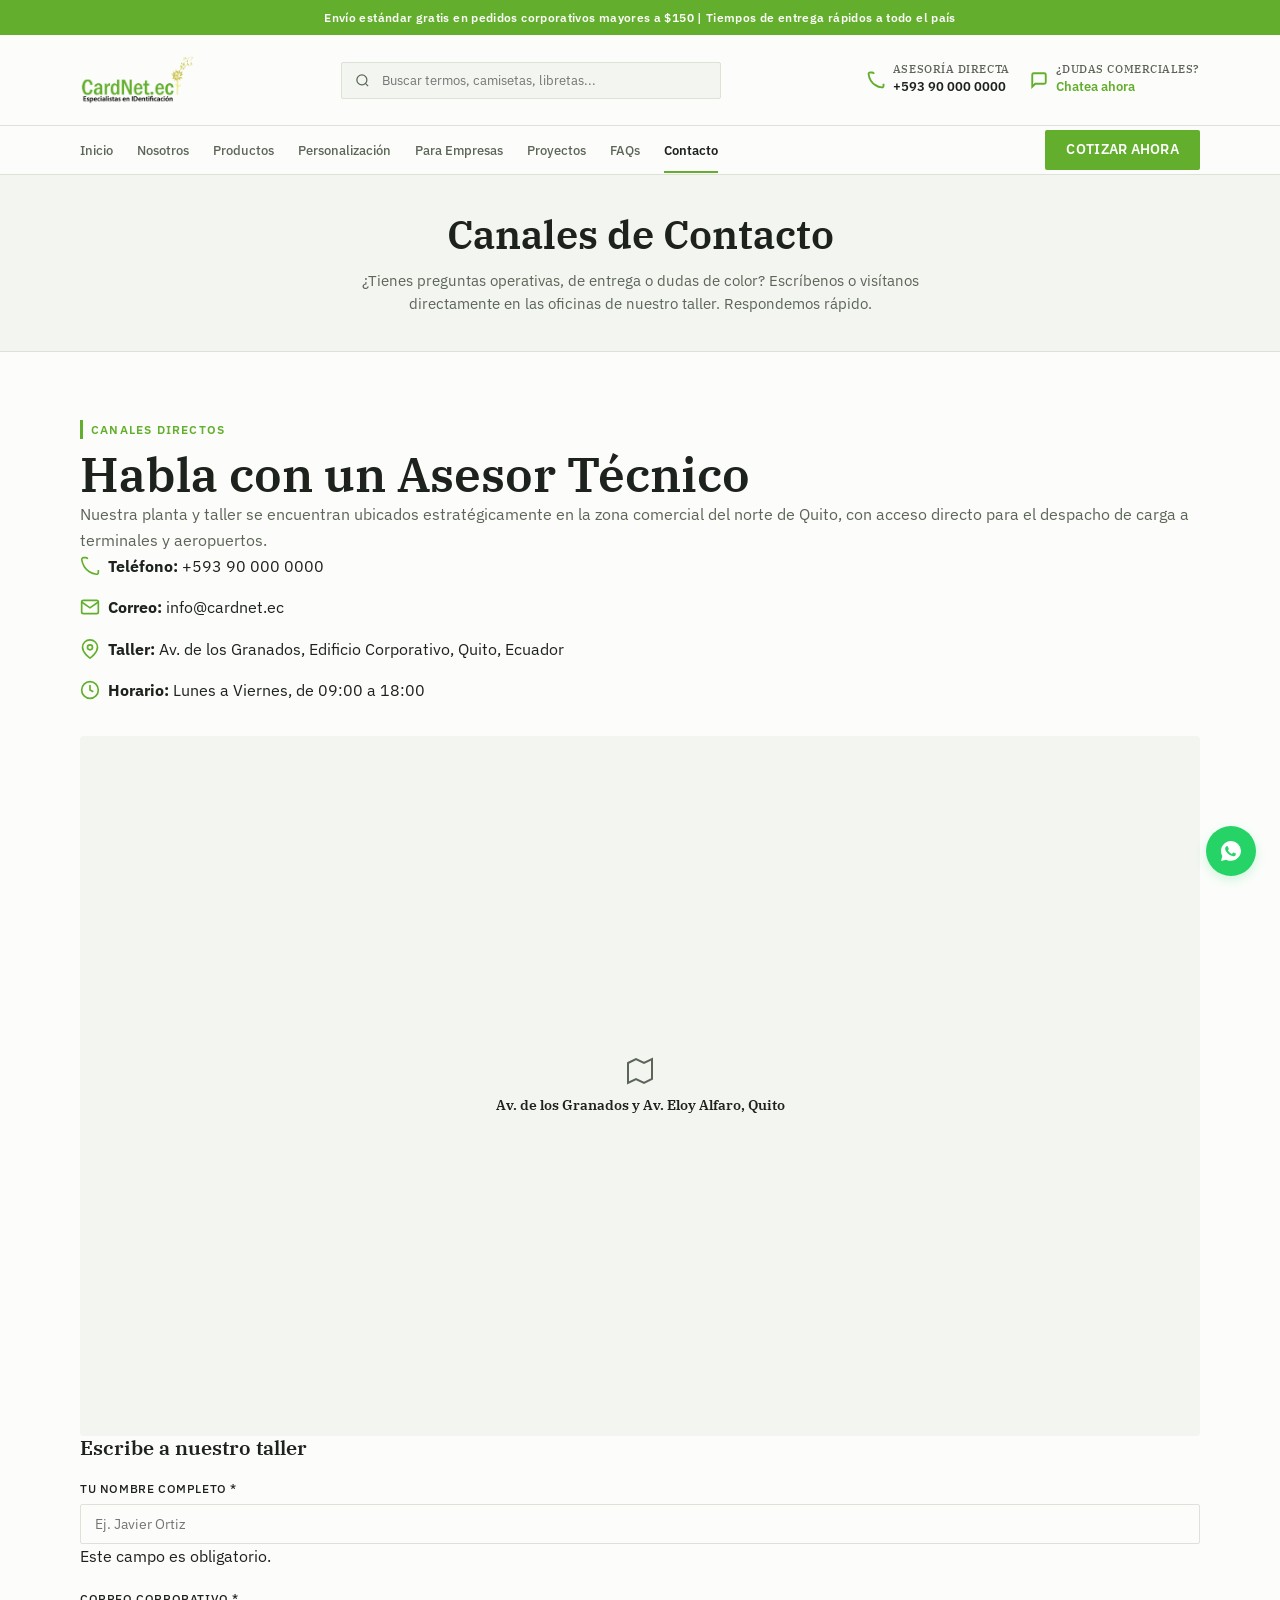
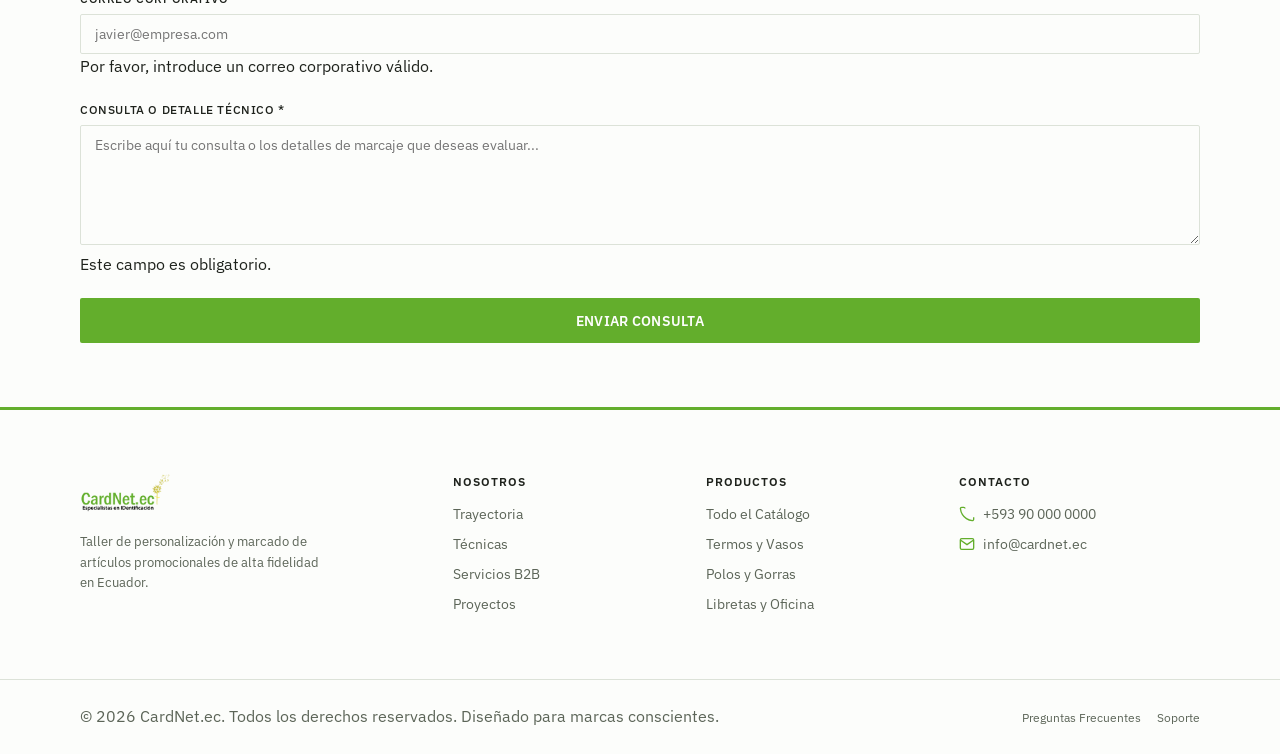
==== commit 0aa0af8e: "Branding: Restore original logo.png image, increase green presence on CTAs, top banner and footer ac" ====
--- a/contacto.html
+++ b/contacto.html
@@ -15,11 +15,11 @@
     <meta property="og:image" content="https://cardnet.ec/images/og-image.jpg">
 
     <!-- CSS Modulares -->
-    <link rel="stylesheet" href="css/base.css?v=1.0.6">
-    <link rel="stylesheet" href="css/layout.css?v=1.0.6">
-    <link rel="stylesheet" href="css/components.css?v=1.0.6">
-    <link rel="stylesheet" href="css/pages.css?v=1.0.6">
-    <link rel="stylesheet" href="css/animations.css?v=1.0.6">
+    <link rel="stylesheet" href="css/base.css?v=1.0.7">
+    <link rel="stylesheet" href="css/layout.css?v=1.0.7">
+    <link rel="stylesheet" href="css/components.css?v=1.0.7">
+    <link rel="stylesheet" href="css/pages.css?v=1.0.7">
+    <link rel="stylesheet" href="css/animations.css?v=1.0.7">
 
     <!-- Google Fonts: IBM Plex Serif (Elegante y Formal) & IBM Plex Sans (Limpio y Corporativo) -->
     <link rel="preconnect" href="https://fonts.googleapis.com">
@@ -38,23 +38,7 @@
         <div class="container">
             <div class="header-middle">
                 <a href="index.html" class="logo" aria-label="CardNet.ec Inicio">
-                    <span class="logo-symbol-wrap">
-                        <svg class="logo-dandelion" viewBox="0 0 100 80" width="38" height="38" fill="none" stroke="currentColor">
-                            <path d="M40 75 C45 60 48 40 46 25" stroke="#63AE2C" stroke-width="4" stroke-linecap="round"/>
-                            <circle cx="46" cy="25" r="5" fill="#63AE2C"/>
-                            <path d="M46 25 L58 13 M46 25 L65 20 M46 25 L58 35" stroke="#63AE2C" stroke-width="3" stroke-linecap="round"/>
-                            <circle cx="68" cy="10" r="3" fill="#BAAF1A"/>
-                            <path d="M68 10 L74 6" stroke="#BAAF1A" stroke-width="2"/>
-                            <circle cx="78" cy="18" r="3" fill="#BAAF1A"/>
-                            <path d="M78 18 L84 14" stroke="#BAAF1A" stroke-width="2"/>
-                            <circle cx="64" cy="30" r="3" fill="#BAAF1A"/>
-                            <path d="M64 30 L70 26" stroke="#BAAF1A" stroke-width="2"/>
-                        </svg>
-                    </span>
-                    <span class="logo-text-group">
-                        <span class="logo-text">Card<span class="logo-net">Net</span><span class="logo-suffix">.ec</span></span>
-                        <span class="logo-subtext">Grabado láser y personalización corporativa</span>
-                    </span>
+                    <img src="images/logo.png" alt="CardNet.ec Logo" class="logo-img">
                 </a>
                 
                 <div class="header-search">
@@ -216,23 +200,7 @@
             <div class="footer-grid">
                 <div class="footer-brand-column">
                     <a href="index.html" class="logo footer-logo" aria-label="CardNet.ec Inicio">
-                        <span class="logo-symbol-wrap">
-                            <svg class="logo-dandelion" viewBox="0 0 100 80" width="32" height="32" fill="none" stroke="currentColor">
-                            <path d="M40 75 C45 60 48 40 46 25" stroke="#63AE2C" stroke-width="4" stroke-linecap="round"/>
-                            <circle cx="46" cy="25" r="5" fill="#63AE2C"/>
-                            <path d="M46 25 L58 13 M46 25 L65 20 M46 25 L58 35" stroke="#63AE2C" stroke-width="3" stroke-linecap="round"/>
-                            <circle cx="68" cy="10" r="3" fill="#BAAF1A"/>
-                            <path d="M68 10 L74 6" stroke="#BAAF1A" stroke-width="2"/>
-                            <circle cx="78" cy="18" r="3" fill="#BAAF1A"/>
-                            <path d="M78 18 L84 14" stroke="#BAAF1A" stroke-width="2"/>
-                            <circle cx="64" cy="30" r="3" fill="#BAAF1A"/>
-                            <path d="M64 30 L70 26" stroke="#BAAF1A" stroke-width="2"/>
-                        </svg>
-                        </span>
-                        <span class="logo-text-group">
-                            <span class="logo-text">Card<span class="logo-net">Net</span><span class="logo-suffix">.ec</span></span>
-                            <span class="logo-subtext">Grabado láser y personalización corporativa</span>
-                        </span>
+                        <img src="images/logo.png" alt="CardNet.ec Logo" class="logo-img">
                     </a>
                     <p class="footer-description">Taller de personalización y marcado de artículos promocionales de alta fidelidad en Ecuador.</p>
                 </div>
--- a/css/layout.css
+++ b/css/layout.css
@@ -59,7 +59,7 @@
     font-size: 0.75rem;
     font-weight: 600;
     text-transform: uppercase;
-    color: var(--text-muted);
+    color: var(--primary);
     margin-bottom: 0.5rem;
     letter-spacing: 0.1em;
     border-left: 3px solid var(--primary);
@@ -106,16 +106,16 @@
 
 /* 3. Cabecera Corporativa Sobria */
 
-/* Barra de Anuncios Superior */
+/* Barra de Anuncios Superior (Verde Corporativo de la Marca) */
 .top-announcement-bar {
-    background-color: var(--dark-alt);
-    color: rgba(252, 253, 251, 0.75);
-    font-size: 0.72rem;
-    font-weight: 400;
+    background-color: var(--primary);
+    color: var(--light);
+    font-size: 0.75rem;
+    font-weight: 600;
     text-align: center;
     padding: 8px 0;
     letter-spacing: 0.03em;
-    border-bottom: 1px solid rgba(255, 255, 255, 0.05);
+    border-bottom: none;
 }
 
 /* Header Principal */
@@ -136,63 +136,17 @@
     gap: 1.5rem;
 }
 
-/* Logo Corporativo Real */
+/* Logo Real (Carga la Imagen logo.png del usuario) */
 .logo {
     display: flex;
     align-items: center;
-    gap: 12px;
-    user-select: none;
     flex-shrink: 0;
 }
 
-.logo-symbol-wrap {
-    display: flex;
-    align-items: center;
-    justify-content: center;
-    position: relative;
-    width: 38px;
-    height: 38px;
-}
-
-.logo-dandelion {
-    width: 100%;
-    height: 100%;
-}
-
-.logo-text-group {
-    display: flex;
-    flex-direction: column;
-    justify-content: center;
-}
-
-.logo-text {
-    font-family: var(--font-heading);
-    font-weight: 600;
-    font-size: 1.55rem;
-    color: var(--dark);
-    line-height: 1;
-    letter-spacing: -0.02em;
-}
-
-.logo-net {
-    color: var(--primary);
-}
-
-.logo-suffix {
-    color: var(--accent-gold);
-    font-weight: 500;
-    font-size: 1.05rem;
-}
-
-.logo-subtext {
-    font-family: var(--font-body);
-    font-size: 0.65rem;
-    font-weight: 500;
-    text-transform: uppercase;
-    color: var(--text-muted);
-    letter-spacing: 0.05em;
-    margin-top: 3px;
-    line-height: 1;
+.logo-img {
+    height: 48px;
+    width: auto;
+    display: block;
 }
 
 /* Barra de Búsqueda del Header (Centro) */
@@ -223,7 +177,7 @@
     
     .search-input:focus {
         background-color: var(--light);
-        border-color: var(--dark);
+        border-color: var(--primary);
         outline: none;
     }
     
@@ -438,10 +392,10 @@
     transform: translateY(-6px) rotate(-45deg);
 }
 
-/* 4. Footer Corporativo de Alta Sobriedad */
+/* 4. Footer Corporativo de Alta Sobriedad con Borde Verde de Marca */
 .main-footer {
     background-color: var(--light);
-    border-top: 1px solid var(--border);
+    border-top: 3px solid var(--primary);
     color: var(--text-muted);
     font-size: 0.85rem;
 }
@@ -471,11 +425,11 @@
 }
 
 .footer-logo {
-    margin-bottom: 1rem;
-}
-
-.footer-logo .logo-symbol {
-    box-shadow: none;
+    margin-bottom: 1.25rem;
+}
+
+.footer-logo .logo-img {
+    height: 38px;
 }
 
 .footer-description {
--- a/css/components.css
+++ b/css/components.css
@@ -10,7 +10,7 @@
     padding: 0.8rem 1.75rem;
     border-radius: var(--radius-sm); /* Bordes casi rectos, formales */
     font-family: var(--font-body);
-    font-weight: 500;
+    font-weight: 600;
     font-size: 0.85rem;
     transition: var(--transition-fast);
     border: 1px solid transparent;
@@ -20,52 +20,54 @@
     text-transform: uppercase;
 }
 
+/* El botón principal de llamada a la acción ahora es del verde oficial de la marca */
 .btn-primary {
+    background-color: var(--primary);
+    color: var(--light);
+}
+
+.btn-primary:hover {
+    background-color: var(--primary-hover);
+    box-shadow: 0 4px 12px rgba(99, 174, 44, 0.2);
+}
+
+.btn-secondary {
+    background-color: transparent;
+    color: var(--dark);
+    border-color: var(--border);
+}
+
+.btn-secondary:hover {
+    background-color: var(--surface-light);
+    border-color: var(--dark);
+}
+
+.btn-accent {
     background-color: var(--dark);
     color: var(--light);
 }
 
-.btn-primary:hover {
+.btn-accent:hover {
     background-color: var(--dark-alt);
 }
 
-.btn-secondary {
-    background-color: transparent;
+.btn-white {
+    background-color: var(--light);
     color: var(--dark);
     border-color: var(--border);
 }
 
-.btn-secondary:hover {
+.btn-white:hover {
     background-color: var(--surface-light);
     border-color: var(--dark);
 }
 
-.btn-accent {
-    background-color: var(--primary);
-    color: var(--light);
-}
-
-.btn-accent:hover {
-    background-color: var(--primary-hover);
-}
-
-.btn-white {
-    background-color: var(--light);
-    color: var(--dark);
-    border-color: var(--border);
-}
-
-.btn-white:hover {
-    background-color: var(--surface-light);
-    border-color: var(--dark);
-}
-
-/* 2. Barra de Garantías Corporativas */
+/* 2. Barra de Garantías Corporativas (Con fondo suave del verde de la marca) */
 .satisfaction-bar {
     border-top: 1px solid var(--border);
     border-bottom: 1px solid var(--border);
     padding: 1.25rem 0;
-    background-color: var(--light);
+    background-color: var(--primary-light); /* Verde translúcido sutil */
 }
 
 .satisfaction-grid {
@@ -80,7 +82,7 @@
     align-items: center;
     gap: 8px;
     font-size: 0.82rem;
-    font-weight: 500;
+    font-weight: 600;
     color: var(--text-muted);
     flex-grow: 1;
     justify-content: center;
@@ -94,7 +96,7 @@
     width: 16px;
     height: 16px;
     stroke: var(--primary);
-    stroke-width: 2;
+    stroke-width: 2.2;
     fill: none;
     flex-shrink: 0;
 }
@@ -132,14 +134,14 @@
 }
 
 .brand-card:hover {
-    border-color: var(--dark);
-    background-color: var(--surface-light);
+    border-color: var(--primary);
+    background-color: var(--primary-light);
 }
 
 /* Destacado del Láser */
 .brand-card.laser-focus {
-    border-color: var(--dark);
-    background-color: var(--surface-light);
+    border-color: var(--primary);
+    background-color: var(--primary-light);
     position: relative;
     overflow: hidden;
 }
@@ -185,7 +187,7 @@
 }
 
 .product-card:hover {
-    border-color: var(--dark);
+    border-color: var(--primary);
     box-shadow: var(--shadow-sm);
 }
 
@@ -215,7 +217,7 @@
     font-weight: 600;
     text-transform: uppercase;
     letter-spacing: 0.05em;
-    color: var(--text-muted);
+    color: var(--primary);
     margin-bottom: 0.35rem;
 }
 
@@ -240,7 +242,8 @@
 }
 
 .product-card-link:hover {
-    border-color: var(--dark);
+    color: var(--primary);
+    border-color: var(--primary);
 }
 
 .product-card-link::after {
@@ -280,7 +283,7 @@
 
 .form-input:focus, .form-select:focus, .form-textarea:focus {
     outline: none;
-    border-color: var(--dark);
+    border-color: var(--primary);
     background-color: var(--light);
 }
 
--- a/css/pages.css
+++ b/css/pages.css
@@ -92,13 +92,13 @@
     width: 38px;
     height: 38px;
     border-radius: var(--radius-sm);
-    background-color: var(--surface-light);
-    color: var(--dark);
+    background-color: var(--primary); /* Verde oficial de la marca en iconos */
+    color: var(--light);
     display: flex;
     align-items: center;
     justify-content: center;
     flex-shrink: 0;
-    border: 1px solid var(--border);
+    border: none;
 }
 
 .diff-info h4 {
@@ -130,15 +130,15 @@
     }
 }
 
-/* Fina línea láser vertical discreta de corte técnico */
+/* Fina línea láser vertical verde brillante de marca */
 .laser-section::after {
     content: '';
     position: absolute;
     top: 0;
     left: 20%;
-    width: 1px;
+    width: 2px;
     height: 100%;
-    background: linear-gradient(to bottom, transparent, rgba(99, 174, 44, 0.3) 30%, rgba(99, 174, 44, 0.3) 70%, transparent);
+    background: linear-gradient(to bottom, transparent, rgba(99, 174, 44, 0.6) 30%, rgba(99, 174, 44, 0.6) 70%, transparent);
     pointer-events: none;
 }
 
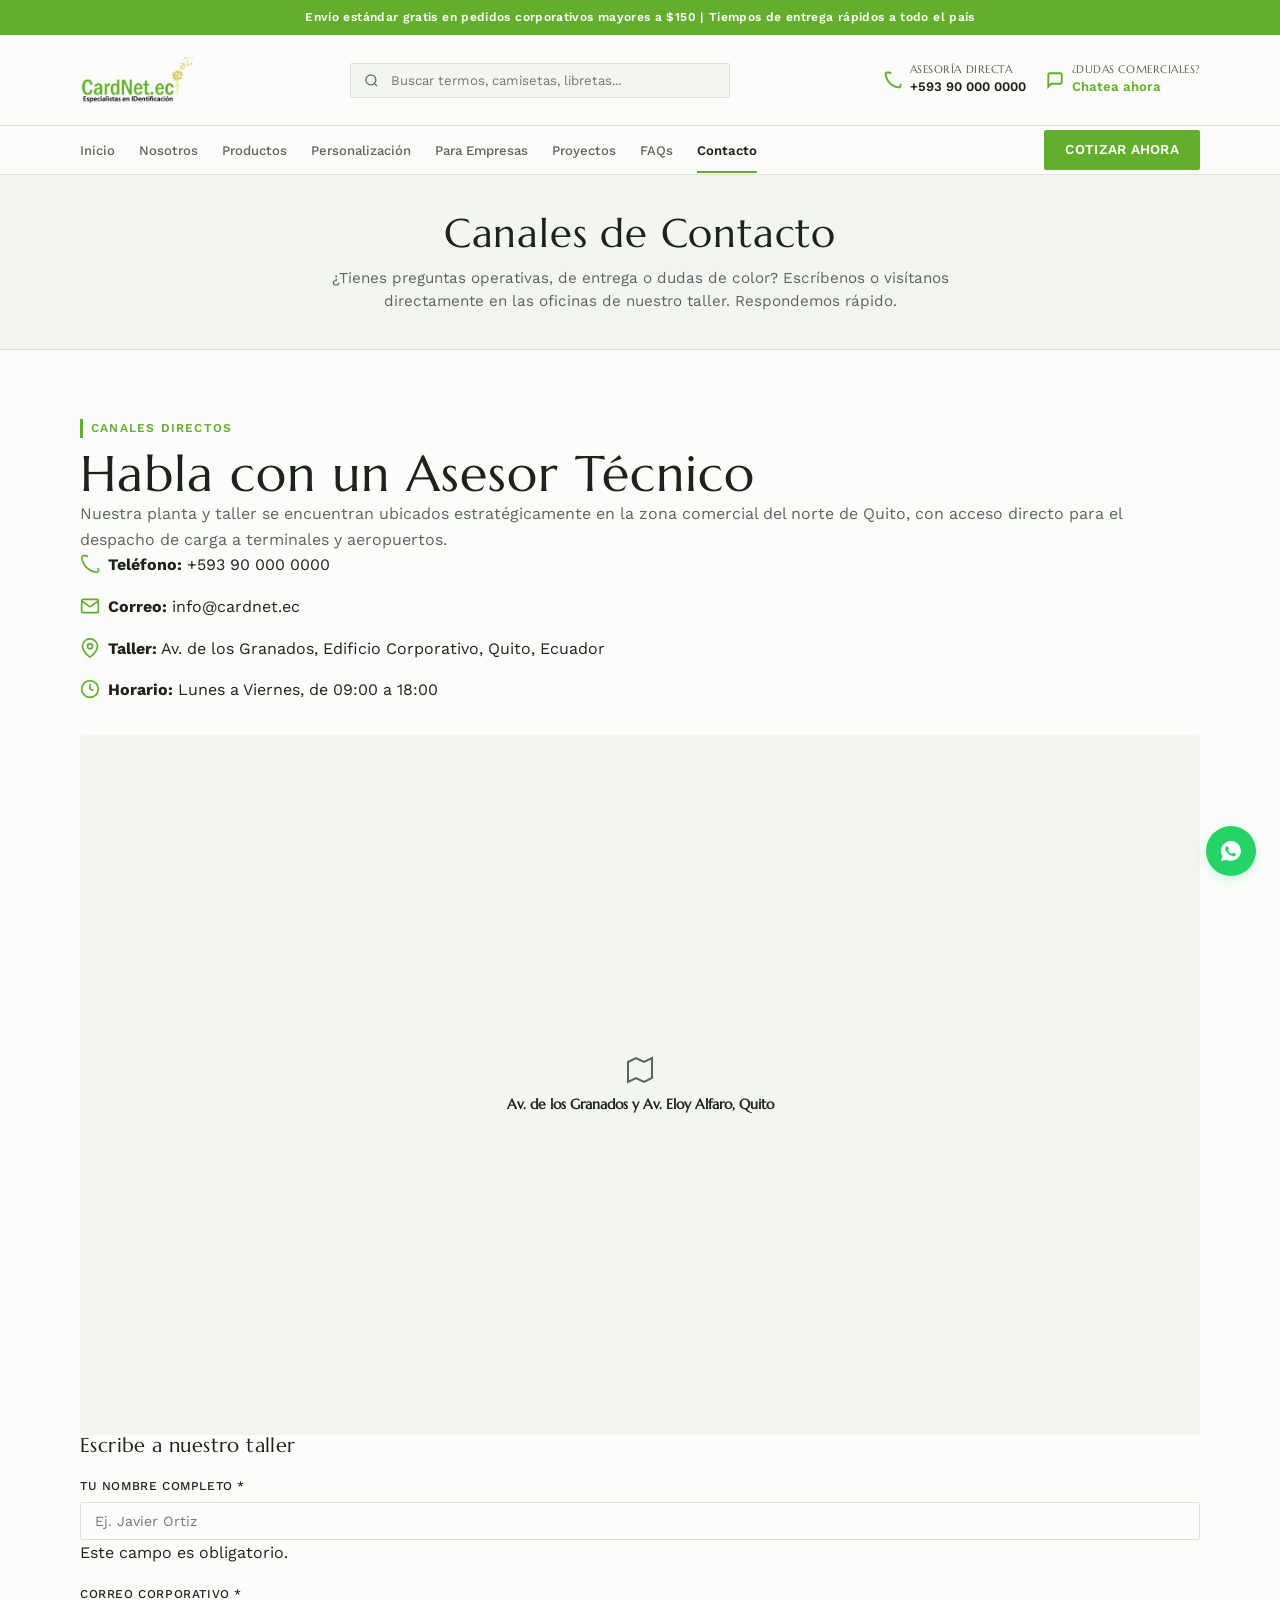
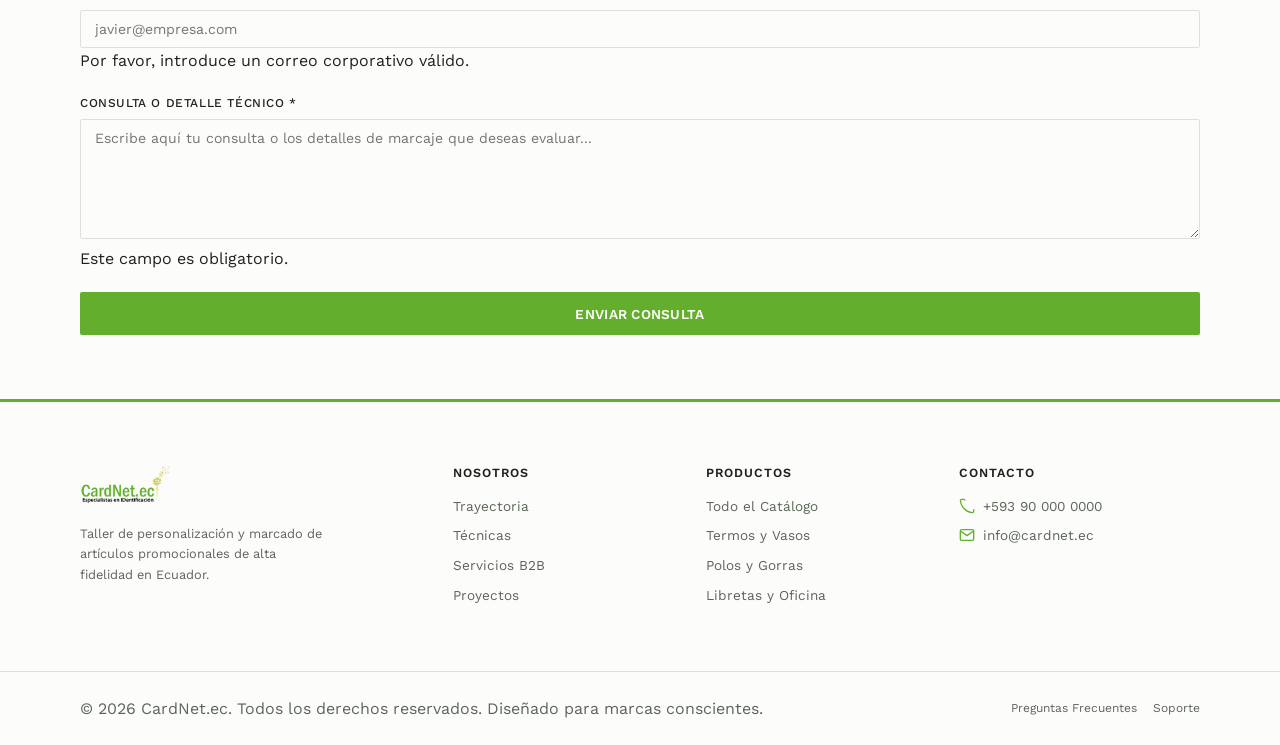
==== commit 4e28a258: "Redesign: Change typography to Marcellus & Work Sans for premium, elegant and formal corporate align" ====
--- a/contacto.html
+++ b/contacto.html
@@ -15,16 +15,16 @@
     <meta property="og:image" content="https://cardnet.ec/images/og-image.jpg">
 
     <!-- CSS Modulares -->
-    <link rel="stylesheet" href="css/base.css?v=1.0.7">
-    <link rel="stylesheet" href="css/layout.css?v=1.0.7">
-    <link rel="stylesheet" href="css/components.css?v=1.0.7">
-    <link rel="stylesheet" href="css/pages.css?v=1.0.7">
-    <link rel="stylesheet" href="css/animations.css?v=1.0.7">
-
-    <!-- Google Fonts: IBM Plex Serif (Elegante y Formal) & IBM Plex Sans (Limpio y Corporativo) -->
+    <link rel="stylesheet" href="css/base.css?v=1.0.9">
+    <link rel="stylesheet" href="css/layout.css?v=1.0.9">
+    <link rel="stylesheet" href="css/components.css?v=1.0.9">
+    <link rel="stylesheet" href="css/pages.css?v=1.0.9">
+    <link rel="stylesheet" href="css/animations.css?v=1.0.9">
+
+    <!-- Google Fonts: Marcellus (Títulos Elegantes) & Work Sans (Textos Limpios) -->
     <link rel="preconnect" href="https://fonts.googleapis.com">
     <link rel="preconnect" href="https://fonts.gstatic.com" crossorigin>
-    <link href="https://fonts.googleapis.com/css2?family=IBM+Plex+Sans:wght@400;500;600;700&family=IBM+Plex+Serif:ital,wght@0,400;0,500;0,600;0,700;1,400&display=swap" rel="stylesheet">
+    <link href="https://fonts.googleapis.com/css2?family=Marcellus&family=Work+Sans:wght@400;500;600;700&display=swap" rel="stylesheet">
 </head>
 <body>
 
--- a/css/base.css
+++ b/css/base.css
@@ -12,14 +12,14 @@
     /* Tonos Neutros Sobrios y Elegantes */
     --dark: #1E221C;               /* Negro Carbón / Grafito */
     --dark-alt: #2D3329;           /* Grafito Profundo */
-    --light: #FCFDFB;              /* Blanco Cálido / Hueso */
+    --light: #FCFDFB;              /* Blanco Hueso */
     --surface-light: #F2F5F0;      /* Gris Claro Cálido */
     --border: #DCE2D8;             /* Línea Fina Discreta de 1px */
     --accent-gold: #BAAF1A;        /* Dorado Apagado / Champagne */
     
-    /* Tipografía Corporativa y Formal */
-    --font-heading: 'IBM Plex Serif', Georgia, serif;
-    --font-body: 'IBM Plex Sans', system-ui, -apple-system, sans-serif;
+    /* Nueva Combinación Tipográfica Marcellus & Work Sans */
+    --font-heading: 'Marcellus', serif;
+    --font-body: 'Work Sans', system-ui, -apple-system, sans-serif;
     
     /* Textos de Alta Legibilidad */
     --text-main: #1E221C;
@@ -31,9 +31,9 @@
     --space-sm: clamp(0.85rem, 1.8vw, 1.15rem);
     --space-md: clamp(1.5rem, 3.5vw, 2.25rem);
     --space-lg: clamp(2.5rem, 5vw, 4rem);
-    --space-xl: clamp(4rem, 8vw, 6rem);
+    --space-xl: clamp(4.5rem, 8vw, 6.5rem);
     
-    /* Bordes Redondeados Discretos (No circulares ni infantiles) */
+    /* Bordes Redondeados Discretos (Estilo Corporativo) */
     --radius-sm: 2px;
     --radius-md: 4px;
     --radius-lg: 8px;
@@ -43,7 +43,7 @@
     --shadow-md: 0 4px 10px rgba(30, 34, 28, 0.03);
     --shadow-lg: 0 10px 20px rgba(30, 34, 28, 0.04);
     
-    /* Transiciones Clásicas y Suaves */
+    /* Transiciones de Interfaz */
     --transition-smooth: all 0.35s cubic-bezier(0.215, 0.61, 0.355, 1);
     --transition-fast: all 0.15s ease-out;
 }
@@ -98,20 +98,21 @@
     cursor: pointer;
 }
 
-/* 3. Tipografía Formal IBM Plex */
+/* 3. Tipografía Formal Marcellus (Headings) y Work Sans (Body) */
 h1, h2, h3, h4, h5, h6 {
     font-family: var(--font-heading);
-    font-weight: 600;
-    line-height: 1.15;
+    font-weight: 400; /* Marcellus solo tiene peso 400 por defecto */
+    line-height: 1.1;
     color: var(--dark);
+    letter-spacing: 0.02em;
 }
 
 h1 {
-    font-size: clamp(38px, 5vw, 68px);
+    font-size: clamp(40px, 5.5vw, 72px);
 }
 
 h2 {
-    font-size: clamp(30px, 4vw, 48px);
+    font-size: clamp(30px, 4vw, 50px);
 }
 
 h3 {
@@ -129,6 +130,7 @@
 
 p strong {
     color: var(--dark);
+    font-weight: 600;
 }
 
 .text-highlight {
--- a/css/pages.css
+++ b/css/pages.css
@@ -2,54 +2,147 @@
    CardNet.ec - Estructura de Páginas de Estilo Editorial (pages.css)
    ========================================================================== */
 
-/* 1. Hero Block (Estilo Editorial Premium) */
+/* 1. Hero Block con Carrusel de Productos Destacados */
 .hero-block {
-    padding-top: clamp(3rem, 10vw, 6rem);
-    padding-bottom: clamp(3rem, 10vw, 6rem);
+    padding-top: clamp(1.5rem, 4vw, 3rem);
+    padding-bottom: clamp(1.5rem, 4vw, 3rem);
     background-color: var(--light);
 }
 
-.hero-layout {
-    display: grid;
-    grid-template-columns: 1fr;
-    gap: var(--space-md);
+.hero-carousel-wrapper {
+    width: 100%;
+}
+
+.hero-carousel {
+    position: relative;
+    width: 100%;
+    height: clamp(420px, 72vh, 650px);
+    overflow: hidden;
+    background-color: var(--surface-light);
+    border-radius: var(--radius-lg);
+    border: 1px solid var(--border);
+}
+
+.carousel-track {
+    display: flex;
+    width: 300%; /* 3 slides */
+    height: 100%;
+    transition: transform 0.6s cubic-bezier(0.25, 1, 0.5, 1);
+}
+
+.carousel-slide {
+    width: 33.333%;
+    height: 100%;
+    position: relative;
+    flex-shrink: 0;
+}
+
+.carousel-image-container {
+    position: absolute;
+    inset: 0;
+    width: 100%;
+    height: 100%;
+}
+
+.carousel-slide-content {
+    position: absolute;
+    bottom: var(--space-sm);
+    left: var(--space-sm);
+    right: var(--space-sm);
+    max-width: 620px;
+    background-color: rgba(252, 253, 251, 0.96);
+    border: 1px solid var(--border);
+    border-radius: var(--radius-md);
+    padding: var(--space-md);
+    z-index: 10;
+}
+
+@media (min-width: 768px) {
+    .carousel-slide-content {
+        bottom: 40px;
+        left: 40px;
+        padding: 40px;
+    }
+}
+
+.carousel-slide-title {
+    font-family: var(--font-heading);
+    font-size: clamp(1.6rem, 3.5vw, 2.6rem);
+    font-weight: 600;
+    line-height: 1.15;
+    margin-bottom: 0.75rem;
+    color: var(--dark);
+}
+
+.carousel-slide-subtitle {
+    font-size: clamp(0.85rem, 1.4vw, 1rem);
+    color: var(--text-muted);
+    margin-bottom: 1.5rem;
+    line-height: 1.5;
+}
+
+/* Controles de Slider */
+.carousel-control {
+    position: absolute;
+    top: 50%;
+    transform: translateY(-50%);
+    width: 44px;
+    height: 44px;
+    background-color: var(--light);
+    border: 1px solid var(--border);
+    border-radius: 50%;
+    display: flex;
     align-items: center;
-}
-
-@media (min-width: 1024px) {
-    .hero-layout {
-        grid-template-columns: 1.1fr 0.9fr;
-        gap: var(--space-lg);
-    }
-}
-
-.hero-content {
-    display: flex;
-    flex-direction: column;
-}
-
-.hero-title {
-    margin-bottom: 1.25rem;
-    line-height: 1.15;
-    font-weight: 600;
-}
-
-.hero-description {
-    font-size: clamp(0.95rem, 1.8vw, 1.1rem);
-    color: var(--text-muted);
-    line-height: 1.6;
-    margin-bottom: 2rem;
-    max-width: 540px;
-}
-
-.hero-actions {
-    display: flex;
-    flex-wrap: wrap;
-    gap: 1rem;
-}
-
-.hero-visual-wrapper {
-    width: 100%;
+    justify-content: center;
+    cursor: pointer;
+    z-index: 20;
+    transition: var(--transition-fast);
+    box-shadow: var(--shadow-sm);
+    color: var(--dark);
+}
+
+.carousel-control:hover {
+    border-color: var(--primary);
+    color: var(--primary);
+}
+
+.carousel-control.prev {
+    left: 20px;
+}
+
+.carousel-control.next {
+    right: 20px;
+}
+
+/* Indicadores de Slider */
+.carousel-indicators {
+    position: absolute;
+    bottom: 20px;
+    right: 40px;
+    display: none;
+    gap: 8px;
+    z-index: 20;
+}
+
+@media (min-width: 768px) {
+    .carousel-indicators {
+        display: flex;
+    }
+}
+
+.carousel-dot {
+    width: 8px;
+    height: 8px;
+    border-radius: 50%;
+    background-color: rgba(30, 34, 28, 0.2);
+    cursor: pointer;
+    transition: var(--transition-fast);
+}
+
+.carousel-dot.active {
+    background-color: var(--primary);
+    width: 24px;
+    border-radius: 4px;
 }
 
 /* 2. Sección del Diferencial */
@@ -92,7 +185,7 @@
     width: 38px;
     height: 38px;
     border-radius: var(--radius-sm);
-    background-color: var(--primary); /* Verde oficial de la marca en iconos */
+    background-color: var(--primary);
     color: var(--light);
     display: flex;
     align-items: center;
@@ -257,13 +350,13 @@
 
 @media (min-width: 768px) {
     .process-grid {
-        grid-template-columns: repeat(3, 1fr);
+        grid-template-columns: repeat(2, 1fr);
     }
 }
 
 @media (min-width: 1024px) {
     .process-grid {
-        grid-template-columns: repeat(6, 1fr);
+        grid-template-columns: repeat(4, 1fr);
     }
 }
 
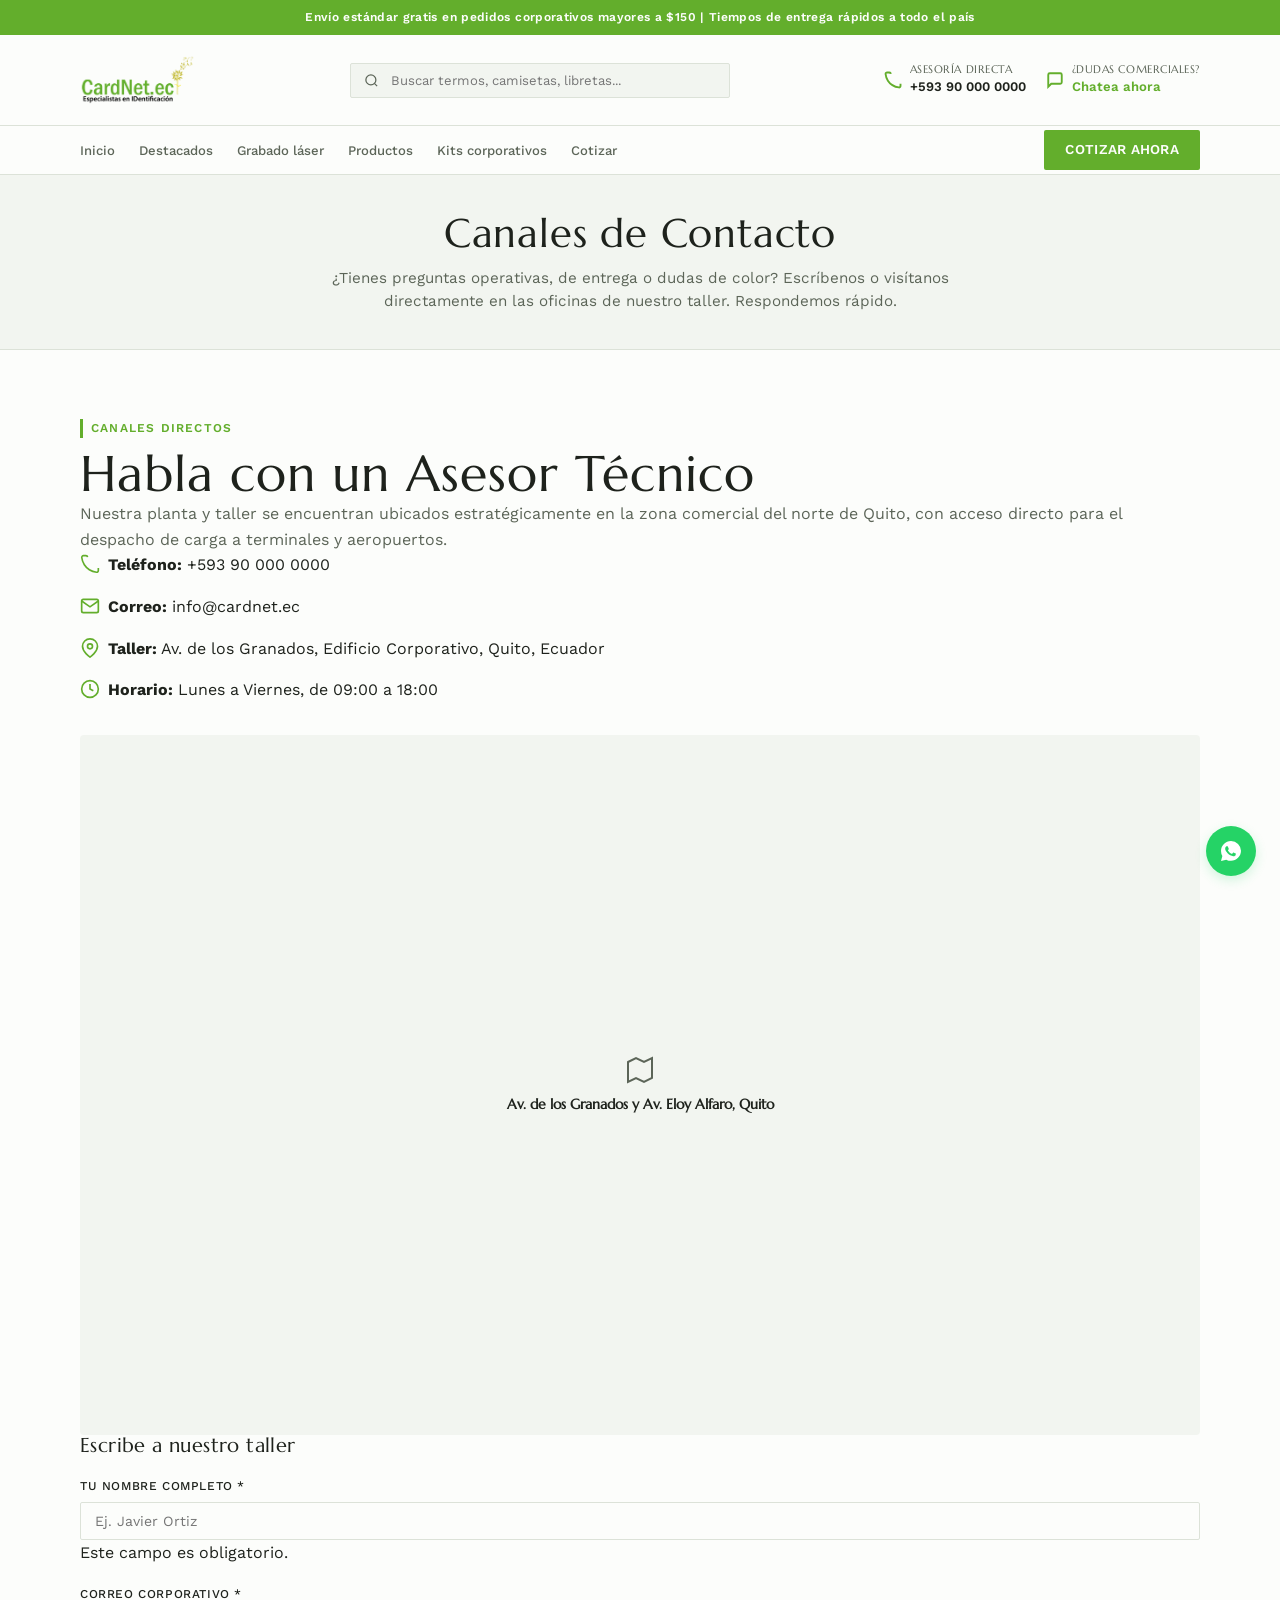
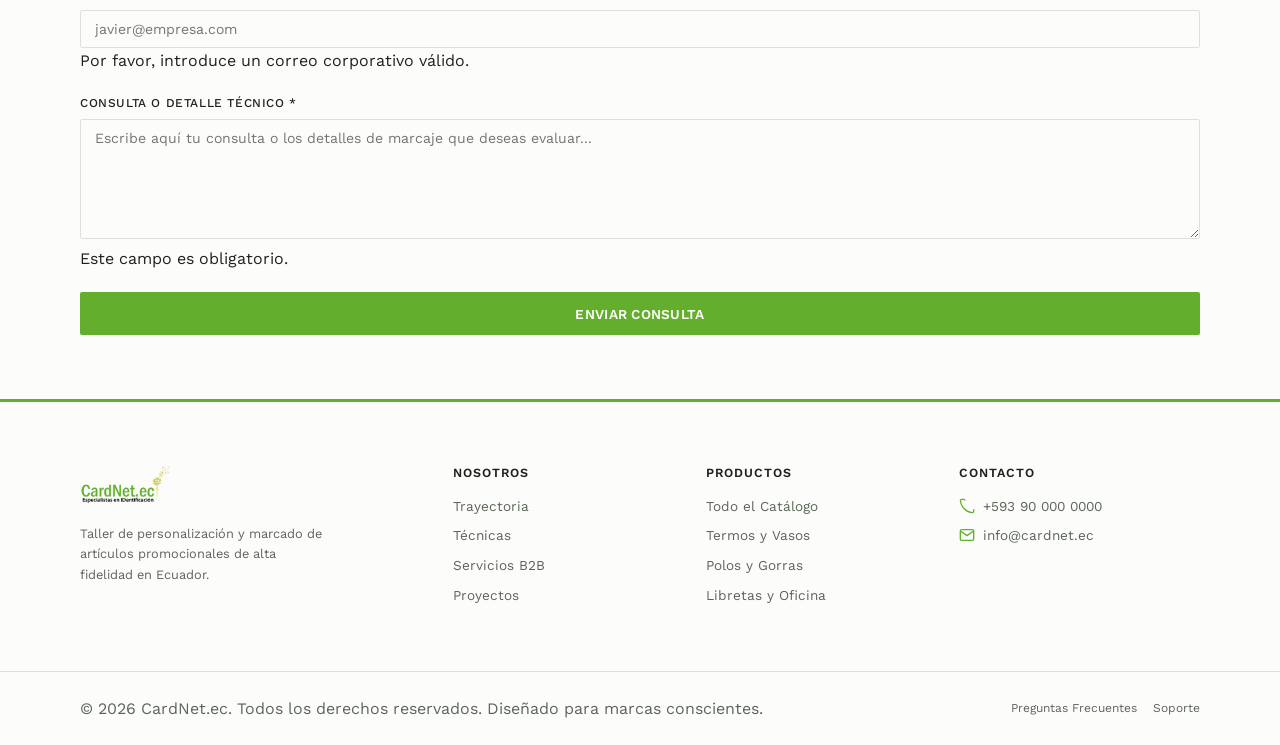
==== commit 08fb07bd: "Redesign: Simplify navigation menu, remove AI-biased copy phrases, and optimize footer copyright (v=" ====
--- a/contacto.html
+++ b/contacto.html
@@ -15,11 +15,11 @@
     <meta property="og:image" content="https://cardnet.ec/images/og-image.jpg">
 
     <!-- CSS Modulares -->
-    <link rel="stylesheet" href="css/base.css?v=1.0.9">
-    <link rel="stylesheet" href="css/layout.css?v=1.0.9">
-    <link rel="stylesheet" href="css/components.css?v=1.0.9">
-    <link rel="stylesheet" href="css/pages.css?v=1.0.9">
-    <link rel="stylesheet" href="css/animations.css?v=1.0.9">
+    <link rel="stylesheet" href="css/base.css?v=1.1.0">
+    <link rel="stylesheet" href="css/layout.css?v=1.1.0">
+    <link rel="stylesheet" href="css/components.css?v=1.1.0">
+    <link rel="stylesheet" href="css/pages.css?v=1.1.0">
+    <link rel="stylesheet" href="css/animations.css?v=1.1.0">
 
     <!-- Google Fonts: Marcellus (Títulos Elegantes) & Work Sans (Textos Limpios) -->
     <link rel="preconnect" href="https://fonts.googleapis.com">
@@ -84,14 +84,12 @@
         <div class="header-bottom">
             <div class="container nav-container">
                 <nav class="nav-menu" aria-label="Navegación principal">
-                    <a href="index.html" class="nav-link">Inicio</a>
-                    <a href="nosotros.html" class="nav-link">Nosotros</a>
-                    <a href="productos.html" class="nav-link">Productos</a>
-                    <a href="personalizacion.html" class="nav-link">Personalización</a>
-                    <a href="empresas.html" class="nav-link">Para Empresas</a>
-                    <a href="proyectos.html" class="nav-link">Proyectos</a>
-                    <a href="faq.html" class="nav-link">FAQs</a>
-                    <a href="contacto.html" class="nav-link active">Contacto</a>
+                    <a href="index.html" class="nav-link ">Inicio</a>
+                    <a href="index.html#destacados" class="nav-link ">Destacados</a>
+                    <a href="index.html#laser" class="nav-link ">Grabado láser</a>
+                    <a href="productos.html" class="nav-link ">Productos</a>
+                    <a href="empresas.html" class="nav-link ">Kits corporativos</a>
+                    <a href="cotizacion.html" class="nav-link ">Cotizar</a>
                 </nav>
                 <div class="header-bottom-actions">
                     <a href="cotizacion.html" class="btn btn-primary" style="padding: 0.5rem 1.25rem;">Cotizar Ahora</a>
@@ -103,15 +101,12 @@
     <!-- Menú Móvil -->
     <div class="mobile-nav-overlay"></div>
     <nav id="mobile-nav" class="mobile-nav" aria-label="Navegación móvil">
-        <a href="index.html" class="mobile-link">Inicio</a>
-        <a href="nosotros.html" class="mobile-link">Nosotros</a>
-        <a href="productos.html" class="mobile-link">Productos</a>
-        <a href="personalizacion.html" class="mobile-link">Personalización</a>
-        <a href="empresas.html" class="mobile-link">Para Empresas</a>
-        <a href="proyectos.html" class="mobile-link">Proyectos</a>
-        <a href="faq.html" class="mobile-link">FAQs</a>
-        <a href="contacto.html" class="mobile-link active">Contacto</a>
-        <a href="cotizacion.html" class="btn btn-primary" style="margin-top: 1rem; width: 100%;">Cotizar Ahora</a>
+        <a href="index.html" class="mobile-link ">Inicio</a>
+        <a href="index.html#destacados" class="mobile-link ">Destacados</a>
+        <a href="index.html#laser" class="mobile-link ">Grabado láser</a>
+        <a href="productos.html" class="mobile-link ">Productos</a>
+        <a href="empresas.html" class="mobile-link ">Kits corporativos</a>
+        <a href="cotizacion.html" class="btn btn-primary" style="margin-top: 1rem; width: 100%;">Cotizar</a>
     </nav>
 
     <!-- Encabezado de Página Interna -->
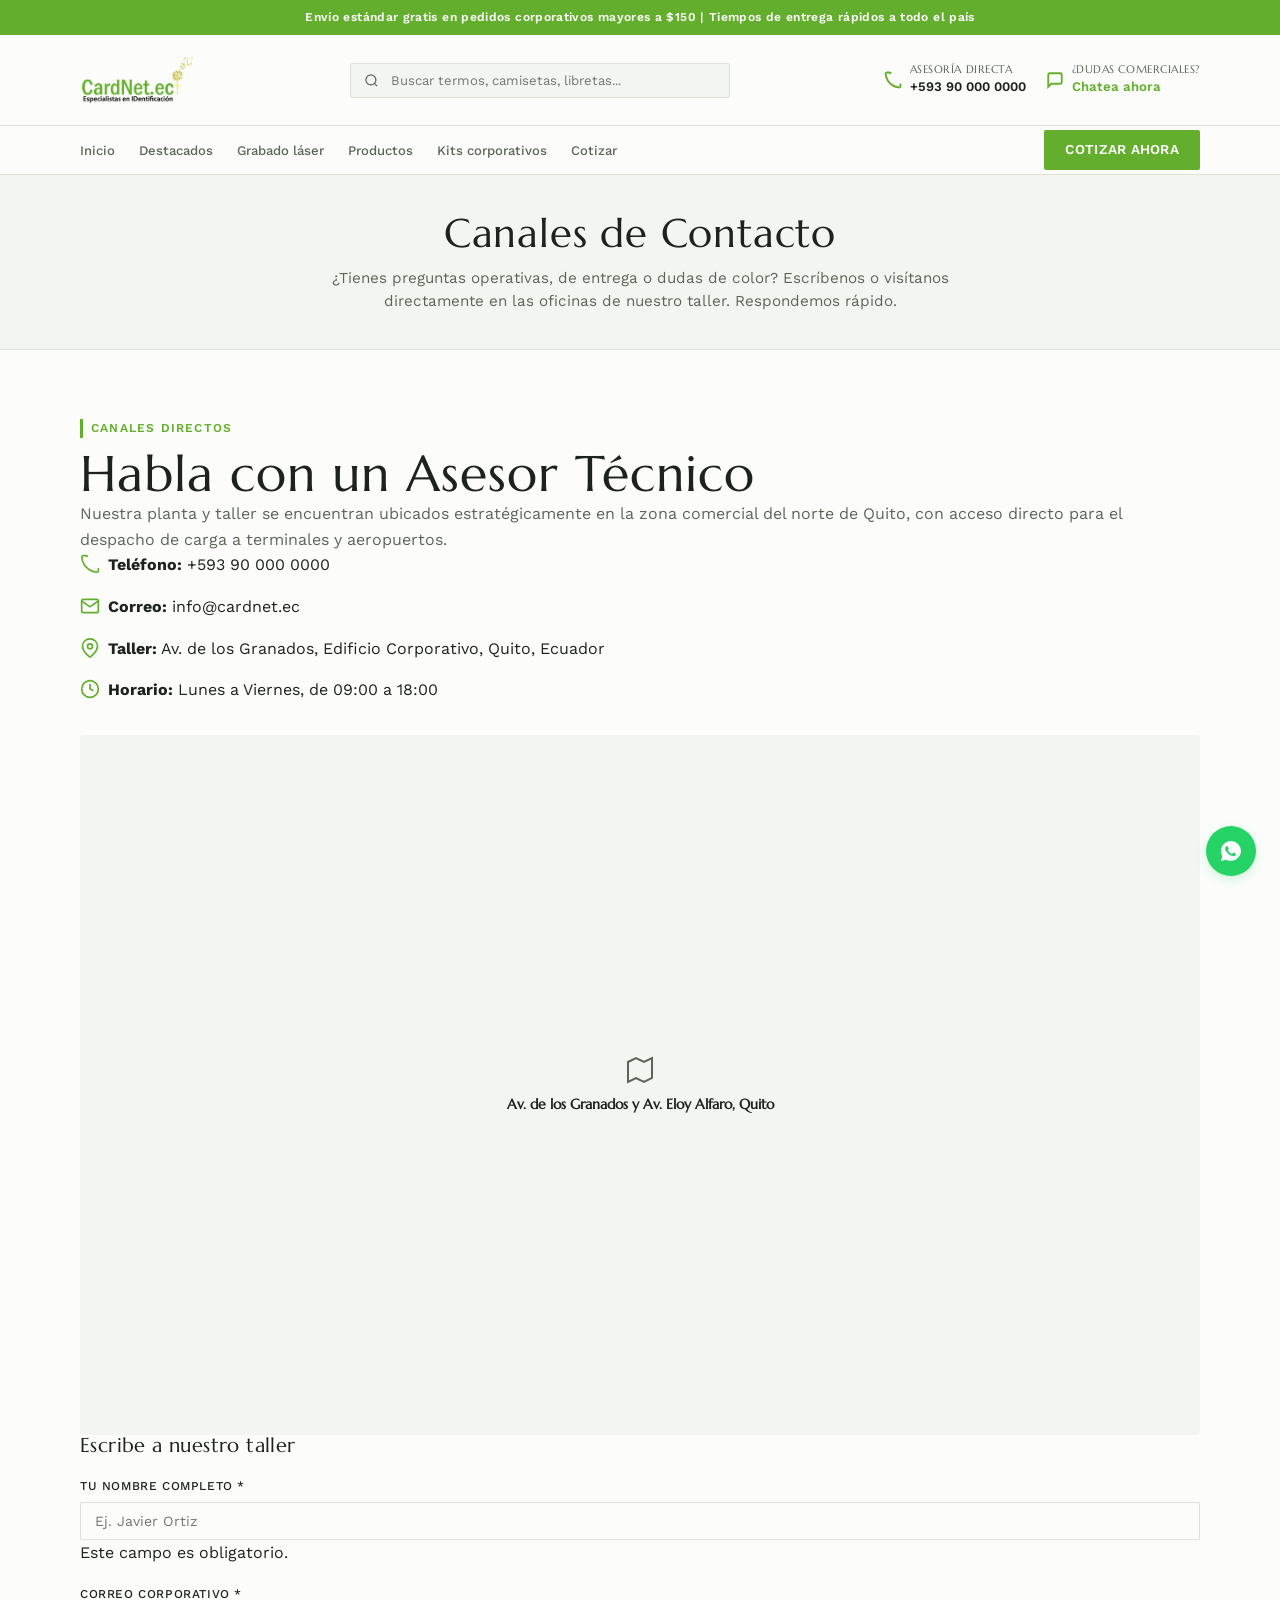
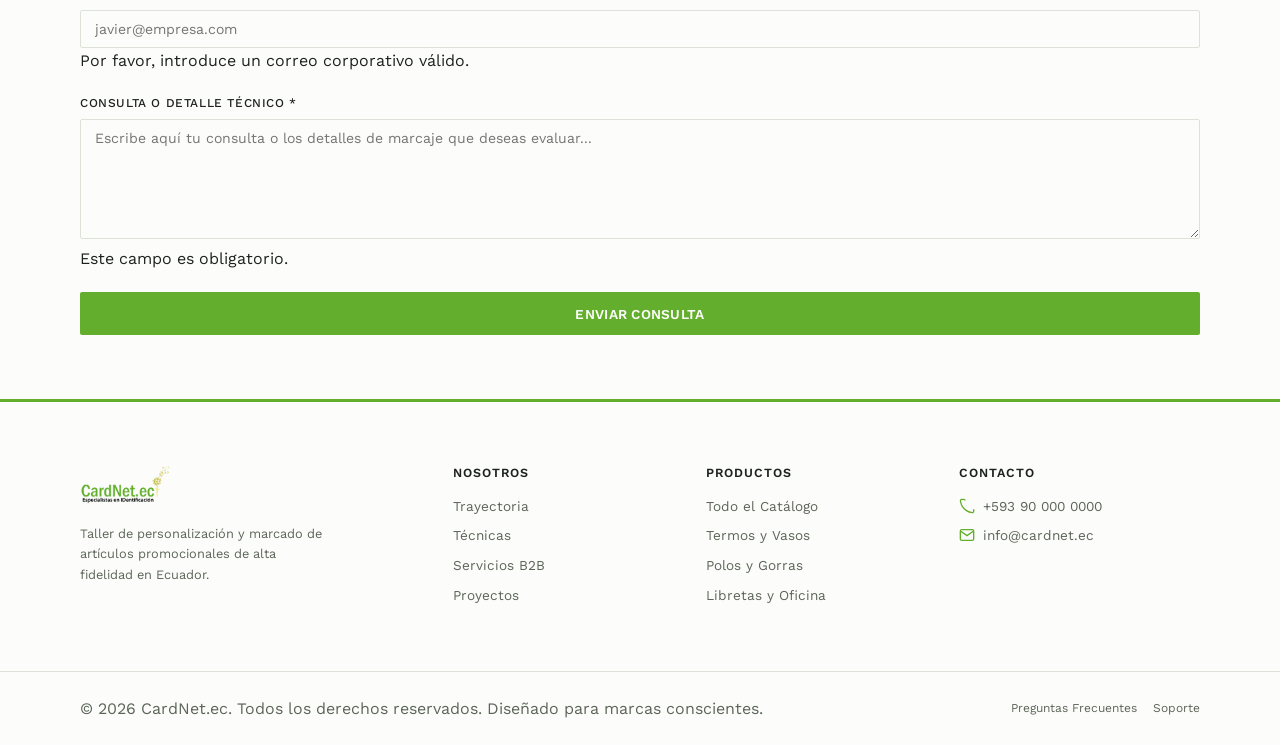
==== commit 3ea3f2b7: "Backend: Implement Laravel database structure, Filament admin resources, and interactive canvas simu" ====
--- a/contacto.html
+++ b/contacto.html
@@ -15,11 +15,11 @@
     <meta property="og:image" content="https://cardnet.ec/images/og-image.jpg">
 
     <!-- CSS Modulares -->
-    <link rel="stylesheet" href="css/base.css?v=1.1.0">
-    <link rel="stylesheet" href="css/layout.css?v=1.1.0">
-    <link rel="stylesheet" href="css/components.css?v=1.1.0">
-    <link rel="stylesheet" href="css/pages.css?v=1.1.0">
-    <link rel="stylesheet" href="css/animations.css?v=1.1.0">
+    <link rel="stylesheet" href="css/base.css?v=1.1.2">
+    <link rel="stylesheet" href="css/layout.css?v=1.1.2">
+    <link rel="stylesheet" href="css/components.css?v=1.1.2">
+    <link rel="stylesheet" href="css/pages.css?v=1.1.2">
+    <link rel="stylesheet" href="css/animations.css?v=1.1.2">
 
     <!-- Google Fonts: Marcellus (Títulos Elegantes) & Work Sans (Textos Limpios) -->
     <link rel="preconnect" href="https://fonts.googleapis.com">
--- a/css/pages.css
+++ b/css/pages.css
@@ -67,8 +67,8 @@
 
 .carousel-slide-title {
     font-family: var(--font-heading);
-    font-size: clamp(1.6rem, 3.5vw, 2.6rem);
-    font-weight: 600;
+    font-size: clamp(1.5rem, 3vw, 2.3rem);
+    font-weight: 400;
     line-height: 1.15;
     margin-bottom: 0.75rem;
     color: var(--dark);
@@ -145,69 +145,112 @@
     border-radius: 4px;
 }
 
-/* 2. Sección del Diferencial */
-.differential-container {
+/* 2. Rejilla de Comparación Antes y Después */
+.comparison-grid {
     display: grid;
     grid-template-columns: 1fr;
     gap: var(--space-md);
-    align-items: center;
-}
-
-@media (min-width: 1024px) {
-    .differential-container {
-        grid-template-columns: 1fr 1.1fr;
-        gap: var(--space-lg);
-    }
-}
-
-.differential-visual {
-    position: relative;
-}
-
-.differential-content {
+}
+
+@media (min-width: 768px) {
+    .comparison-grid {
+        grid-template-columns: repeat(3, 1fr);
+    }
+}
+
+.comparison-card {
+    border: 1px solid var(--border);
+    border-radius: var(--radius-md);
+    overflow: hidden;
+    background-color: var(--light);
+    transition: var(--transition-fast);
+}
+
+.comparison-card:hover {
+    border-color: var(--primary);
+    box-shadow: var(--shadow-sm);
+}
+
+.comparison-views {
+    display: grid;
+    grid-template-columns: 1fr 1fr;
+    border-bottom: 1px solid var(--border);
+}
+
+.comparison-view {
+    padding: 2rem 1rem;
+    text-align: center;
+    background-color: var(--surface-light);
+}
+
+.comparison-view.after {
+    background-color: var(--light);
+    border-left: 1px solid var(--border);
+}
+
+.comparison-label {
+    font-size: 0.68rem;
+    font-weight: 600;
+    text-transform: uppercase;
+    letter-spacing: 0.05em;
+    color: var(--text-muted);
+    margin-bottom: 0.5rem;
+}
+
+.comparison-label.after {
+    color: var(--primary);
+}
+
+.comparison-desc {
+    padding: 1.25rem;
+    text-align: center;
+    font-size: 0.88rem;
+    font-weight: 500;
+    color: var(--dark);
+}
+
+/* 3. Rejilla de Materiales Reales */
+.materials-grid {
+    display: grid;
+    grid-template-columns: repeat(2, 1fr);
+    gap: 16px;
+}
+
+@media (min-width: 768px) {
+    .materials-grid {
+        grid-template-columns: repeat(4, 1fr);
+    }
+}
+
+.material-card {
+    border: 1px solid var(--border);
+    border-radius: var(--radius-md);
+    padding: 1.5rem;
+    background-color: var(--light);
     display: flex;
     flex-direction: column;
-}
-
-.differential-bullets {
-    display: flex;
-    flex-direction: column;
-    gap: 1.5rem;
-    margin-top: 1.5rem;
-}
-
-.diff-item {
-    display: flex;
-    gap: 16px;
-}
-
-.diff-icon-box {
-    width: 38px;
-    height: 38px;
-    border-radius: var(--radius-sm);
-    background-color: var(--primary);
-    color: var(--light);
-    display: flex;
-    align-items: center;
-    justify-content: center;
-    flex-shrink: 0;
-    border: none;
-}
-
-.diff-info h4 {
-    font-family: var(--font-heading);
-    font-size: 1.05rem;
-    font-weight: 600;
+    gap: 0.5rem;
+    transition: var(--transition-fast);
+}
+
+.material-card:hover {
+    border-color: var(--primary);
+    background-color: var(--surface-light);
+}
+
+.material-title {
+    font-family: var(--font-heading);
+    font-size: 1.25rem;
     color: var(--dark);
-    margin-bottom: 0.35rem;
-}
-
-.diff-info p {
-    font-size: 0.88rem;
+}
+
+.material-desc {
+    font-size: 0.85rem;
+    color: var(--text-muted);
     line-height: 1.5;
 }
 
-/* 3. Sección Especial de Grabado Láser (Enfoque Técnico y Físico) */
+/* 4. Sección Especial de Grabado Láser */
 .laser-section {
     background-color: var(--dark-alt);
     color: var(--text-light);
@@ -223,7 +266,7 @@
     }
 }
 
-/* Fina línea láser vertical verde brillante de marca */
+/* Fina línea láser vertical verde brillante */
 .laser-section::after {
     content: '';
     position: absolute;
@@ -291,53 +334,8 @@
 .laser-cap-item h4 {
     font-family: var(--font-heading);
     font-size: 0.95rem;
-    font-weight: 600;
+    font-weight: 400;
     color: var(--light);
-}
-
-/* 4. Banner Dual Moderno (Estilo MOO Editorial) */
-.dual-banner {
-    display: grid;
-    grid-template-columns: 1fr;
-    border-radius: var(--radius-md);
-    overflow: hidden;
-    border: 1px solid var(--border);
-}
-
-@media (min-width: 1024px) {
-    .dual-banner {
-        grid-template-columns: 1fr 1fr;
-    }
-}
-
-.dual-banner-visual {
-    background-color: var(--surface-light);
-    display: flex;
-    align-items: center;
-    justify-content: center;
-}
-
-.dual-banner-content {
-    background-color: var(--dark-alt);
-    color: var(--text-light);
-    padding: clamp(2rem, 5vw, 3.5rem);
-    display: flex;
-    flex-direction: column;
-    justify-content: center;
-}
-
-.dual-banner-content h3 {
-    font-family: var(--font-heading);
-    font-size: clamp(1.5rem, 2.5vw, 1.85rem);
-    color: var(--light);
-    margin-bottom: 1rem;
-}
-
-.dual-banner-content p {
-    color: rgba(252, 253, 251, 0.75);
-    margin-bottom: 2rem;
-    line-height: 1.6;
-    font-size: 0.95rem;
 }
 
 /* 5. Proceso Creativo Cuidado (Paso a Paso) */
@@ -371,7 +369,7 @@
 .process-number {
     font-family: var(--font-heading);
     font-size: 2rem;
-    font-weight: 700;
+    font-weight: 400;
     color: rgba(99, 174, 44, 0.15);
     line-height: 1;
     margin-bottom: 0.5rem;
@@ -380,7 +378,7 @@
 .process-step h4 {
     font-family: var(--font-heading);
     font-size: 0.92rem;
-    font-weight: 600;
+    font-weight: 400;
     color: var(--dark);
     margin-bottom: 0.5rem;
 }
